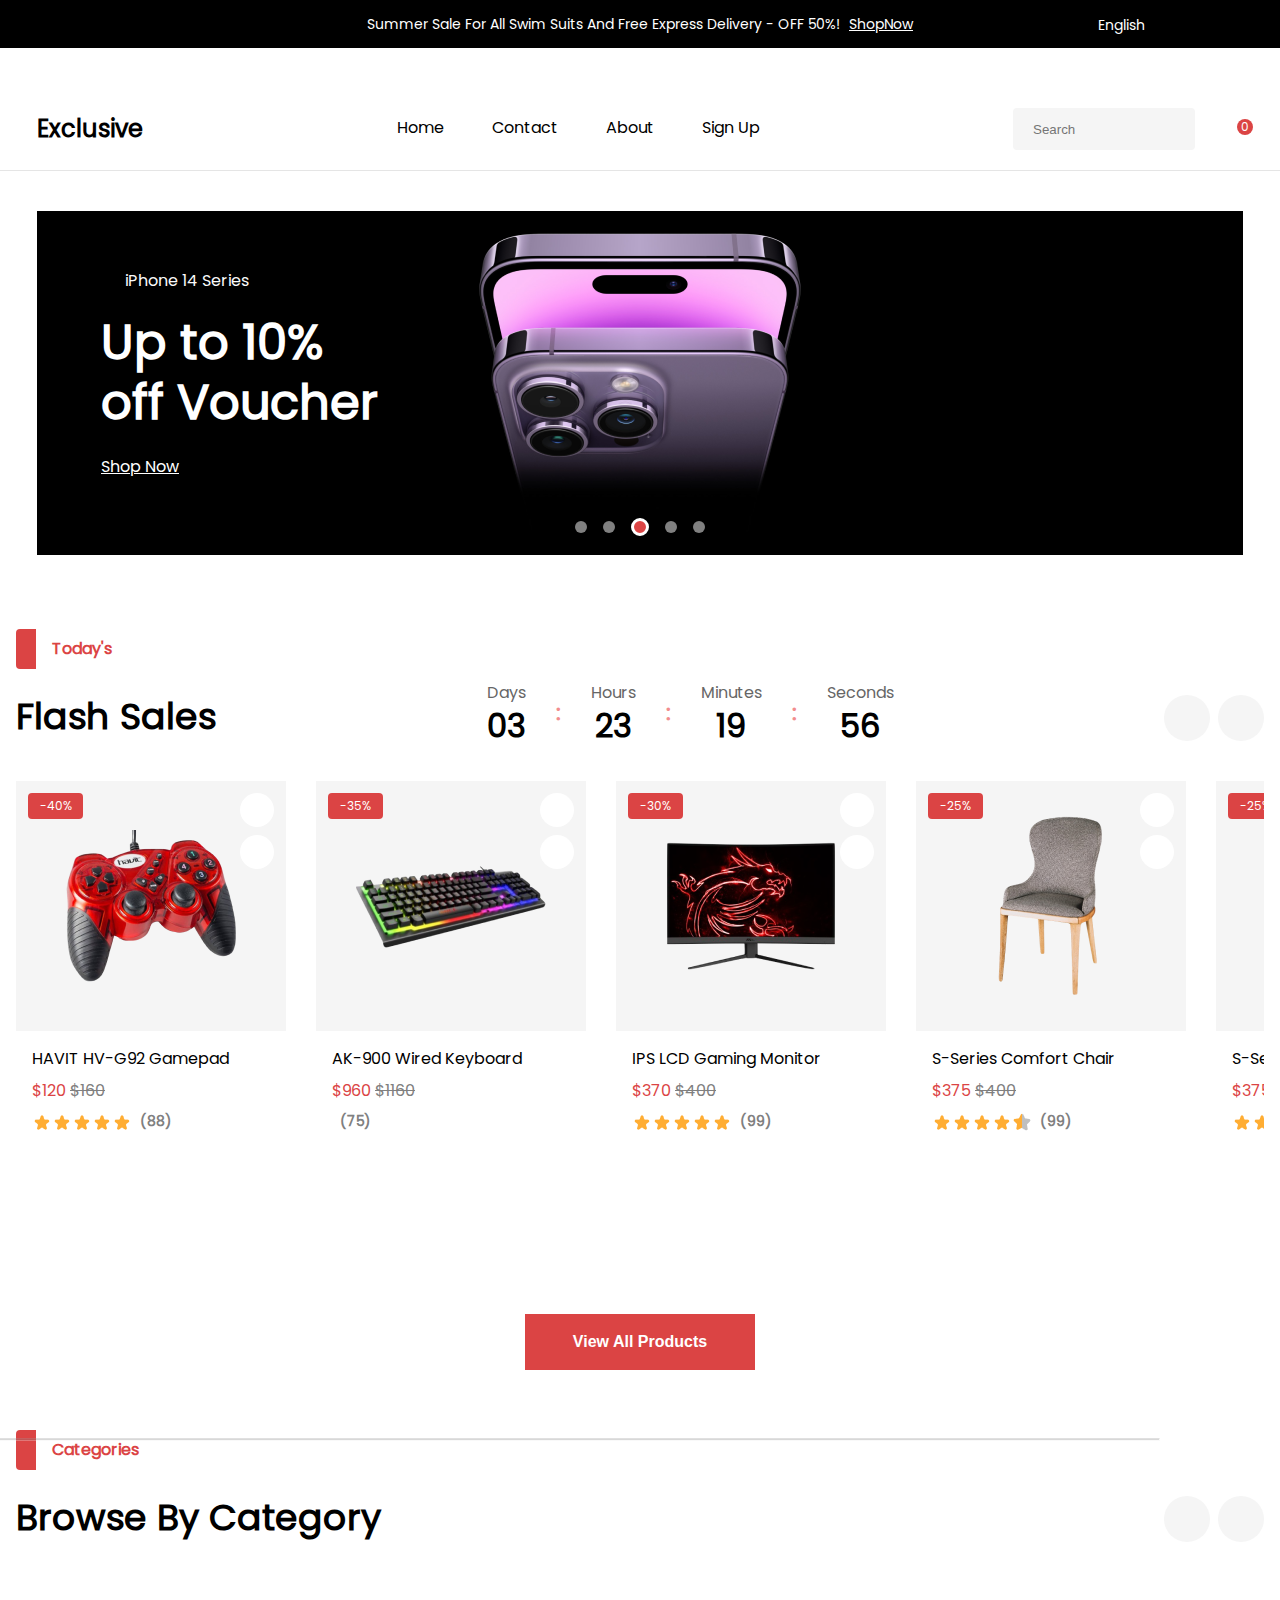
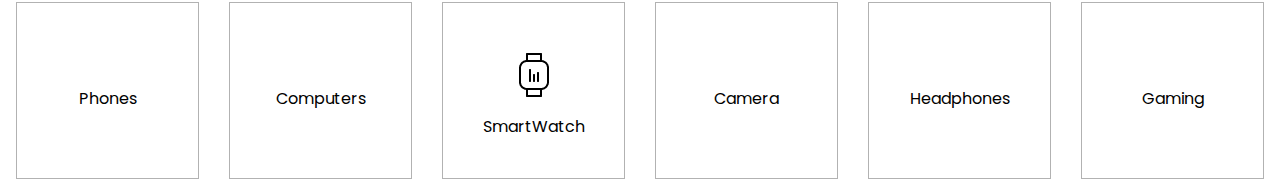
==== index.html @ 0f9a1c68 "uy ishi" ====
<!DOCTYPE html>
<html lang="en">

<head>
    <meta charset="UTF-8">
    <meta name="viewport" content="width=device-width, initial-scale=1.0">
    <title>E-Commerce</title>
    <link rel="stylesheet" href="https://cdnjs.cloudflare.com/ajax/libs/font-awesome/6.6.0/css/all.min.css"
        integrity="sha512-Kc323vGBEqzTmouAECnVceyQqyqdsSiqLQISBL29aUW4U/M7pSPA/gEUZQqv1cwx4OnYxTxve5UMg5GT6L4JJg=="
        crossorigin="anonymous" referrerpolicy="no-referrer" />
    <link rel="stylesheet" href="./css/main.min.css">

</head>

<body>
    <div class="top">
        <div class="container__sm">
            <div class="top__content">
                <p class="top__text">Summer Sale For All Swim Suits And Free Express Delivery - OFF 50%! <a href="#"
                        class="top__link">ShopNow</a></p>
            </div>
            <div class="top__actions">
                <ul class="top__language-list">
                    <li class="top__language-item">
                        English <i class="fa-solid fa-angle-down"></i>
                        <ul class="top__language-sublist">
                            <li class="top__language-subitem">Russian</li>
                            <li class="top__language-subitem">Spanish</li>
                            <li class="top__language-subitem">French</li>
                        </ul>
                    </li>
                </ul>
            </div>
        </div>
    </div>
    <header class="header">
        <div class="container">
            <nav class="navbar">
                <div class="navbar__logo">
                    <a href="index.html">Exclusive</a>
                </div>
                <ul class="navbar__list">
                    <li class="navbar__item"><a class="navbar__link" href="index.html" class="active">Home</a></li>
                    <li class="navbar__item"><a class="navbar__link" href="shop.html">Contact</a></li>
                    <li class="navbar__item"><a class="navbar__link" href="about.html">About</a></li>
                    <li class="navbar__item"><a class="navbar__link" href="contact.html">Sign Up</a></li>
                </ul>
                <div class="navbar__actions">
                    <div class="navbar__actions-search">
                        <input type="text" placeholder="Search"> <i class="fa-solid fa-magnifying-glass"></i>
                    </div>
                    <div class="navbar__actions-wishlist">
                        <i class="fa-regular fa-heart"></i>
                    </div>
                    <div class="navbar__actions-cart">
                        <i class="fa-solid fa-cart-shopping"></i>
                        <span class="navbar__actions-cart-count">0</span>
                    </div>
                    <button class="navbar__actions-menu"><i class="fa-solid fa-bars"></i></button>

                </div>
            </nav>
        </div>
    </header>
    <section class="hero">
        <div class="container">
            <div class="hero__wrapper  ">
                <div class="hero__item">
                    <div class="hero__content">
                        <div class="hero__brand">
                            <i class="fa-brands fa-apple"></i>
                            <p> iPhone 14 Series </p>
                        </div>
                        <h1 class="hero__title">
                            Up to 10% off Voucher
                        </h1>
                        <a href="#" class="hero__link">
                            Shop Now <i class="fa-solid fa-arrow-right"></i>
                        </a>
                    </div>
                    <img src="./assets/hero.png" alt="">
                    <div class="dots">
                        <span class="dot"></span>
                        <span class="dot"></span>
                        <span class="dot active"></span>
                        <span class="dot"></span>
                        <span class="dot"></span>
                    </div>
                </div>
            </div>
        </div>
    </section>
    <section class="flash__sale">
        <div class="container__lg">
            <div class="flash__sale-content">
                <div class="flash__sale-text">
                    <p class="flash__sale-subtitle">Today's</p>
                    <p class="flash__sale-title">Flash Sales</p>

                </div>
                <div class="timer">
                    <div class="time">
                        <span class="label">Days</span>
                        <span id="days" class="number">03</span>

                    </div>
                    <span class="separator first">:</span>
                    <div class="time">
                        <span class="label">Hours</span>
                        <span id="hours" class="number">23</span>

                    </div>
                    <span class="separator  second">:</span>
                    <div class="time">
                        <span class="label">Minutes</span>
                        <span id="minutes" class="number">19</span>

                    </div>
                    <span class="separator  third">:</span>
                    <div class="time">
                        <span class="label">Seconds</span>
                        <span id="seconds" class="number">56</span>

                    </div>
                </div>

                <div class="flash__sale-actions">
                    <button><i class="fa-solid fa-arrow-left"></i></button>
                    <button><i class="fa-solid fa-arrow-right"></i></button>
                </div>

            </div>

            <div class="flash__sale-wrapper">
                <div class="flash__sale-item">
                    <div class="flash__sale-product">
                        <img src="./assets/flashSale1.png" alt="">
                        <p class="percent">-40%</p>
                        <button class="heart"> <i class="fa-regular fa-heart"></i></button>
                        <button class="eye"> <i class="fa-regular fa-eye"></i></button>
                        <button class="addCart">Add To Cart</button>
                    </div>
                    <div class="flash__sale-item-content">
                        <h3 class="flash__sale-item-title">HAVIT HV-G92 Gamepad</h3>
                        <div class="flash__sale-item-price">
                            <span class="flash__sale-item-price-new">$120</span>
                            <span class="flash__sale-item-price-old">$160</span>
                        </div>
                        <div class="flash__sale-stars">
                            <img src="./assets/Five star.png" alt="">
                            <p class="flash__sale-stars-count"> (88)</p>
                        </div>
                    </div>
                </div>
                <div class="flash__sale-item">
                    <div class="flash__sale-product">
                        <img src="./assets/flashSale2.png" alt="">
                        <p class="percent">-35%</p>
                        <button class="heart"> <i class="fa-regular fa-heart"></i></button>
                        <button class="eye"> <i class="fa-regular fa-eye"></i></button>
                        <button class="addCart">Add To Cart</button>
                    </div>
                    <div class="flash__sale-item-content">
                        <h3 class="flash__sale-item-title">AK-900 Wired Keyboard</h3>
                        <div class="flash__sale-item-price">
                            <span class="flash__sale-item-price-new">$960</span>
                            <span class="flash__sale-item-price-old">$1160</span>
                        </div>
                        <div class="flash__sale-stars">
                            <img src="./assets/Four Star.png star.png" alt="">
                            <p class="flash__sale-stars-count"> (75)</p>
                        </div>
                    </div>
                </div>
                <div class="flash__sale-item">
                    <div class="flash__sale-product">
                        <img src="./assets/flashSale3.png" alt="">
                        <p class="percent">-30%</p>
                        <button class="heart"> <i class="fa-regular fa-heart"></i></button>
                        <button class="eye"> <i class="fa-regular fa-eye"></i></button>
                        <button class="addCart">Add To Cart</button>
                    </div>
                    <div class="flash__sale-item-content">
                        <h3 class="flash__sale-item-title">IPS LCD Gaming Monitor</h3>
                        <div class="flash__sale-item-price">
                            <span class="flash__sale-item-price-new">$370</span>
                            <span class="flash__sale-item-price-old">$400</span>
                        </div>
                        <div class="flash__sale-stars">
                            <img src="./assets/Five star.png" alt="">
                            <p class="flash__sale-stars-count"> (99)</p>
                        </div>
                    </div>
                </div>
                <div class="flash__sale-item">
                    <div class="flash__sale-product">
                        <img src="./assets/flashSale4.png" alt="">
                        <p class="percent">-25%</p>
                        <button class="heart"> <i class="fa-regular fa-heart"></i></button>
                        <button class="eye"> <i class="fa-regular fa-eye"></i></button>
                        <button class="addCart">Add To Cart</button>
                    </div>
                    <div class="flash__sale-item-content">
                        <h3 class="flash__sale-item-title">S-Series Comfort Chair </h3>
                        <div class="flash__sale-item-price">
                            <span class="flash__sale-item-price-new">$375</span>
                            <span class="flash__sale-item-price-old">$400</span>
                        </div>
                        <div class="flash__sale-stars">
                            <img src="./assets/Four Half Star.png" alt="">
                            <p class="flash__sale-stars-count"> (99)</p>
                        </div>
                    </div>
                </div>
                <div class="flash__sale-item">
                    <div class="flash__sale-product">
                        <img src="./assets/flashSale4.png" alt="">
                        <p class="percent">-25%</p>
                        <button class="heart"> <i class="fa-regular fa-heart"></i></button>
                        <button class="eye"> <i class="fa-regular fa-eye"></i></button>
                        <button class="addCart">Add To Cart</button>
                    </div>
                    <div class="flash__sale-item-content">
                        <h3 class="flash__sale-item-title">S-Series Comfort Chair </h3>
                        <div class="flash__sale-item-price">
                            <span class="flash__sale-item-price-new">$375</span>
                            <span class="flash__sale-item-price-old">$400</span>
                        </div>
                        <div class="flash__sale-stars">
                            <img src="./assets/Five star.png" alt="">
                            <p class="flash__sale-stars-count"> (99)</p>
                        </div>
                    </div>
                </div>
                <div class="flash__sale-item">
                    <div class="flash__sale-product">
                        <img src="./assets/flashSale2.png" alt="">
                        <p class="percent">-35%</p>
                        <button class="heart"> <i class="fa-regular fa-heart"></i></button>
                        <button class="eye"> <i class="fa-regular fa-eye"></i></button>
                        <button class="addCart">Add To Cart</button>
                    </div>
                    <div class="flash__sale-item-content">
                        <h3 class="flash__sale-item-title">AK-900 Wired Keyboard</h3>
                        <div class="flash__sale-item-price">
                            <span class="flash__sale-item-price-new">$960</span>
                            <span class="flash__sale-item-price-old">$1160</span>
                        </div>
                        <div class="flash__sale-stars">
                            <img src="./assets/Four Star.png star.png" alt="">
                            <p class="flash__sale-stars-count"> (75)</p>
                        </div>
                    </div>
                </div>
                <div class="flash__sale-item">
                    <div class="flash__sale-product">
                        <img src="./assets/flashSale3.png" alt="">
                        <p class="percent">-30%</p>
                        <button class="heart"> <i class="fa-regular fa-heart"></i></button>
                        <button class="eye"> <i class="fa-regular fa-eye"></i></button>
                        <button class="addCart">Add To Cart</button>
                    </div>
                    <div class="flash__sale-item-content">
                        <h3 class="flash__sale-item-title">IPS LCD Gaming Monitor</h3>
                        <div class="flash__sale-item-price">
                            <span class="flash__sale-item-price-new">$370</span>
                            <span class="flash__sale-item-price-old">$400</span>
                        </div>
                        <div class="flash__sale-stars">
                            <img src="./assets/Five star.png" alt="">
                            <p class="flash__sale-stars-count"> (99)</p>
                        </div>
                    </div>
                </div>
                <div class="flash__sale-item">
                    <div class="flash__sale-product">
                        <img src="./assets/flashSale4.png" alt="">
                        <p class="percent">-25%</p>
                        <button class="heart"> <i class="fa-regular fa-heart"></i></button>
                        <button class="eye"> <i class="fa-regular fa-eye"></i></button>
                        <button class="addCart">Add To Cart</button>
                    </div>
                    <div class="flash__sale-item-content">
                        <h3 class="flash__sale-item-title">S-Series Comfort Chair </h3>
                        <div class="flash__sale-item-price">
                            <span class="flash__sale-item-price-new">$375</span>
                            <span class="flash__sale-item-price-old">$400</span>
                        </div>
                        <div class="flash__sale-stars">
                            <img src="./assets/Four Half Star.png" alt="">
                            <p class="flash__sale-stars-count"> (99)</p>
                        </div>
                    </div>
                </div>
                <div class="flash__sale-item">
                    <div class="flash__sale-product">
                        <img src="./assets/flashSale4.png" alt="">
                        <p class="percent">-25%</p>
                        <button class="heart"> <i class="fa-regular fa-heart"></i></button>
                        <button class="eye"> <i class="fa-regular fa-eye"></i></button>
                        <button class="addCart">Add To Cart</button>
                    </div>
                    <div class="flash__sale-item-content">
                        <h3 class="flash__sale-item-title">S-Series Comfort Chair </h3>
                        <div class="flash__sale-item-price">
                            <span class="flash__sale-item-price-new">$375</span>
                            <span class="flash__sale-item-price-old">$400</span>
                        </div>
                        <div class="flash__sale-stars">
                            <img src="./assets/Five star.png" alt="">
                            <p class="flash__sale-stars-count"> (99)</p>
                        </div>
                    </div>
                </div>


            </div>

            <div class="bottom__actions">
                <button class="flash__sale-bottom-btn">View All Products</button>
            </div>
        </div>
    </section>
    <section class="category">
        <hr class="category__line">
            
        <div class="container__lg">
           
               <div class="category__content">
                   <div class="category__text">
                    <p class="flash__sale-subtitle">Categories</p>
                    <p class="flash__sale-title">Browse By Category</p>

                   </div>
                    <div class="flash__sale-actions">
                        <button><i class="fa-solid fa-arrow-left"></i></button>
                        <button><i class="fa-solid fa-arrow-right"></i></button>
                    </div>

               </div>
               <div class="category__wrapper">
                <div class="category__item">
                    <i class="fa-solid fa-mobile-button"></i>
                    <p class="category__item-title">Phones</p>
                </div>
                <div class="category__item">
                    <i class="fa-solid fa-display"></i>
                    <p class="category__item-title">Computers</p>
                </div>
                <div class="category__item">
                    <img src="./assets/smartWatchIcon.png" alt="">
                    <p class="category__item-title">SmartWatch</p>
                </div>
                <div class="category__item">
                    <i class="fa-solid fa-camera"></i>
                    <p class="category__item-title">Camera</p>
                </div>
                <div class="category__item">
                    <i class="fa-solid fa-headphones"></i>
                    <p class="category__item-title">Headphones</p>
                </div>
                <div class="category__item">
                    <i class="fa-solid fa-gamepad"></i>
                    <p class="category__item-title">Gaming</p>
                </div>
               </div>
    
        </div>
    </section>









    <script src="./scripts/app.js"></script>
</body>

</html>
---- css/main.min.css ----
html,body,div,span,applet,object,iframe,h1,h2,h3,h4,h5,h6,p,blockquote,pre,a,abbr,acronym,address,big,cite,code,del,dfn,em,img,ins,kbd,q,s,samp,small,strike,strong,sub,sup,tt,var,b,u,i,center,dl,dt,dd,ol,ul,li,fieldset,form,label,legend,table,caption,tbody,tfoot,thead,tr,th,td,article,aside,canvas,details,embed,figure,figcaption,footer,header,hgroup,menu,nav,output,ruby,section,summary,time,mark,audio,video{margin:0;padding:0;border:0;font-size:100%;font:inherit;vertical-align:baseline}article,aside,details,figcaption,figure,footer,header,hgroup,menu,nav,section{display:block}body{line-height:1}ol,ul{list-style:none}blockquote,q{quotes:none}blockquote:before,blockquote:after,q:before,q:after{content:"";content:none}table{border-collapse:collapse;border-spacing:0}@font-face{font-display:swap;font-family:"Poppins";font-style:normal;font-weight:400;src:url("../fonts/poppins-v21-latin-regular.woff2") format("woff2")}.container{max-width:1206px;margin:0 auto;padding:0 16px}.container__lg{max-width:1344px;margin:0 auto;padding:0 16px}.container__sm{max-width:896px;margin:0 auto;padding:0 16px}body{font-family:"Poppins",sans-serif}.header{margin-top:40px;border-bottom:1px solid #e5e5e5}.header .navbar{display:flex;justify-content:space-between;align-items:center;padding:20px 0}.header .navbar .navbar__logo a{font-size:24px;color:#000;text-decoration:none;font-weight:700;line-height:24px;letter-spacing:3%}.header .navbar .navbar__list{display:flex;align-items:center;gap:48px}.header .navbar .navbar__list .navbar__item a{text-decoration:none;color:#000;font-size:16px;font-weight:400;line-height:24px;letter-spacing:3%}.header .navbar .navbar__list .navbar__item::after{content:"";display:block;width:0;height:2px;background:#000;transition:width .3s}.header .navbar .navbar__list .navbar__item:hover::after{width:100%}.header .navbar .navbar__actions{display:flex;align-items:center;gap:24px}.header .navbar .navbar__actions .navbar__actions-search{position:relative;cursor:pointer}.header .navbar .navbar__actions .navbar__actions-search input{border:none;outline:none;background:#f5f5f5;width:160px;height:40px;padding-left:20px;position:relative;border-radius:4px}.header .navbar .navbar__actions .navbar__actions-search i{position:absolute;right:20px;top:50%;transform:translateY(-50%)}.header .navbar .navbar__actions .navbar__actions-wishlist i{font-size:20px;cursor:pointer}.header .navbar .navbar__actions .navbar__actions-cart{position:relative;cursor:pointer}.header .navbar .navbar__actions .navbar__actions-cart i{font-size:20px}.header .navbar .navbar__actions .navbar__actions-cart .navbar__actions-cart-count{position:absolute;top:-10px;right:-10px;background:#db4444;color:#fff;border-radius:50%;font-size:12px;width:16px;height:16px;display:flex;justify-content:center;align-items:center}.header .navbar .navbar__actions .navbar__actions-menu{display:none}@media(max-width: 768px){.header .navbar .navbar__list{display:none}.header .navbar .navbar__actions .navbar__actions-menu{display:block}}@media(max-width: 576px){.header .navbar .navbar__actions .navbar__actions-search{display:none}}@media(max-width: 400px){.header .navbar .navbar__actions .navbar__actions-wishlist{display:none}}.hero__item{margin-top:40px;background-color:#000;position:relative;min-height:344px;color:#fff}.hero__item img{position:absolute;top:50%;left:50%;transform:translate(-50%, -50%)}.hero__content{display:flex;flex-direction:column}.hero__brand{padding-top:58px;padding-left:64px;display:flex;align-items:center;gap:24px;font-size:16px;line-height:24px;color:#fafafa}.hero__brand i{color:#fff;font-size:50px}.hero__title{margin-left:64px;margin-top:20px;font-weight:600;font-size:48px;line-height:60px;letter-spacing:4%;color:#fff;max-width:294px}.hero__link{margin-top:22px;margin-left:64px;font-weight:400;font-size:16px;line-height:24px;letter-spacing:4%;color:#fff}.hero .dots{position:absolute;bottom:10px;left:50%;transform:translate(-50%, -50%);display:flex;align-items:center;gap:16px}.hero .dots .dot{width:12px;height:12px;border-radius:50%;background-color:gray;cursor:pointer}.hero .dots .active{background-color:#db4444;border:3px solid #fff}@media(max-width: 576px){.hero__brand{font-size:12px;line-height:16px}.hero__brand i{font-size:24px}.hero__title{font-size:24px;line-height:32px;max-width:200px}.hero__link{font-size:12px;line-height:16px}}.flash__sale{margin-top:74px;position:relative}.flash__sale-content{display:flex;justify-content:space-between;align-items:flex-end}.flash__sale-text{display:flex;flex-direction:column;gap:24px}.flash__sale-title{font-weight:600;font-size:36px;line-height:48px;letter-spacing:4%}.flash__sale-subtitle{display:flex;align-items:center;font-weight:600;font-size:16px;line-height:20px;color:#db4444;border-left:20px solid #db4444;height:40px;padding-left:16px;border-radius:4px}.flash__sale-actions{display:flex;gap:8px}.flash__sale-actions button{border:none;outline:none;background-color:#f5f5f5;cursor:pointer;width:46px;height:46px;border-radius:50%;display:flex;justify-content:center;align-items:center}.flash__sale-actions button i{font-size:16px}.flash__sale-actions button:hover{background-color:#db4444}.flash__sale-actions button:hover i{color:#fff}.flash__sale .timer{display:flex;align-items:center;gap:30px}.flash__sale .time{display:flex;flex-direction:column;align-items:center;gap:10px;position:relative}.flash__sale .number{display:block;font-size:32px;line-height:30px;letter-spacing:4%;font-weight:600;color:#000}.flash__sale .label{font-size:1rem;color:#666;text-transform:capitalize}.flash__sale .separator{font-size:22px;font-weight:bold;color:#f28d8d;line-height:1.2}.flash__sale .separator .first{margin-right:10px}.flash__sale .separator .second{margin-left:10px}.flash__sale-wrapper{display:flex;align-items:center;gap:30px;margin-top:40px;overflow-x:auto}.flash__sale-wrapper::-webkit-scrollbar{width:20px;height:8px;border-radius:4px}.flash__sale-item-content{padding:16px;display:flex;flex-direction:column;gap:8px}.flash__sale-item-title{font-weight:500;font-size:16px;line-height:24px}.flash__sale-item-price-new{font-weight:500;font-size:16px;line-height:24px;color:#db4444}.flash__sale-item-price-old{font-weight:500;font-size:16px;line-height:24px;text-decoration-line:line-through;color:gray}.flash__sale-product{background-color:#f5f5f5;display:grid;place-items:center;position:relative;width:270px;height:250px;transition:all .3s ease-in-out}.flash__sale-product:hover{transform:scale(1.1)}.flash__sale-product img{width:190px;height:180px}.flash__sale-product .percent{position:absolute;top:12px;left:12px;width:55px;height:26px;border-radius:4px;background-color:#db4444;color:#fff;display:flex;justify-content:center;align-items:center;font-size:12px}.flash__sale-product .heart{position:absolute;top:12px;right:12px;cursor:pointer;width:34px;height:34px;border-radius:50%;display:flex;justify-content:center;align-items:center;border:none;outline:none;background:#fff}.flash__sale-product .heart i{font-size:16px}.flash__sale-product .heart:hover{color:#db4444}.flash__sale-product .eye{position:absolute;top:54px;right:12px;cursor:pointer;width:34px;height:34px;border-radius:50%;display:flex;justify-content:center;align-items:center;border:none;outline:none;background:#fff}.flash__sale-product .eye i{font-size:16px}.flash__sale-product .eye:hover{color:#db4444}.flash__sale-product .addCart{position:absolute;width:100%;height:40px;bottom:0;left:0;border:none;outline:none;background:#000;color:#fff;cursor:pointer;font-weight:600;font-size:16px;line-height:16px;display:none;transition:all .3s ease-in-out}.flash__sale-product:hover .addCart{display:block}.flash__sale-stars{display:flex;align-items:center;gap:8px}.flash__sale-stars-count{font-weight:600;font-size:14px;line-height:21px;color:gray}.flash__sale-bottom-btn{margin-top:40px;display:flex;justify-content:center;align-items:center;padding:16px 48px;background-color:#db4444;border:none;color:#fff;font-weight:600;font-size:16px;line-height:24px;cursor:pointer;transition:all .3s ease-in-out}.flash__sale-bottom-btn:hover{background-color:#000;color:#fff}.flash__sale .bottom__actions{display:flex;align-items:center;justify-content:center;margin-top:126px;margin-bottom:60px}@media(max-width: 768px){.flash__sale-content{flex-direction:column}.flash__sale-product{width:100%}.flash__sale-text{align-items:center;text-align:center;gap:16px}.flash__sale-title{font-size:24px;line-height:32px}.flash__sale-subtitle{font-size:12px;line-height:16px;border-left:10px solid #db4444;padding-left:8px;height:24px}.flash__sale-stars{justify-content:center}.flash__sale-bottom-btn{margin-top:40px;display:flex;justify-content:center;align-items:center;padding:16px 48px;background-color:#db4444;border:none;color:#fff;font-weight:600;font-size:16px;line-height:24px;cursor:pointer;transition:all .3s ease-in-out}.flash__sale-bottom-btn:hover{background-color:#000;color:#fff}}@media(max-width: 576px){.flash__sale-content{flex-direction:column}.flash__sale-product{width:100%}.flash__sale-text{align-items:center;text-align:center;gap:16px}.flash__sale-title{font-size:24px;line-height:32px}.flash__sale-subtitle{font-size:12px;line-height:16px;border-left:10px solid #db4444;padding-left:8px;height:24px}.flash__sale-stars{justify-content:center}.flash__sale-bottom-btn{margin-top:40px;display:flex;justify-content:center;align-items:center;padding:16px 48px;background-color:#db4444;border:none;color:#fff;font-weight:600;font-size:16px;line-height:24px;cursor:pointer;transition:all .3s ease-in-out}.flash__sale-bottom-btn:hover{background-color:#000;color:#fff}}.category{position:relative}.category__content{display:flex;align-items:flex-end;justify-content:space-between}.category__text{display:flex;flex-direction:column;gap:24px}.category__line{width:100%;max-width:1170px;height:1px;background-color:gray;position:absolute;right:120px;opacity:30%}.category__wrapper{display:flex;align-items:center;justify-content:center;gap:30px;overflow:auto;margin-top:60px}.category__item{display:flex;align-items:center;justify-content:center;flex-direction:column;text-align:center;gap:16px;cursor:pointer;width:200px;height:175px;border:1px solid rgba(0,0,0,.3019607843)}.category__item i{font-size:30px}.category__item:hover{background:#db4444;color:#fff}.top{background:#000;height:48px;color:#fff;display:flex;align-items:center;justify-content:right}.top .container__sm{width:100%}.top__content{display:flex;justify-content:center;align-items:center}.top__text{font-weight:400;font-size:14px;line-height:21px}.top__link{font-weight:400;font-size:14px;line-height:21px;color:#fff;margin-left:5px}.top__actions{position:absolute;right:130px;top:15px}.top__language-list{display:flex;align-items:center;justify-content:space-between;position:relative;cursor:pointer;margin-left:230px}.top__language-item{font-weight:400;font-size:14px;line-height:21px;color:#fff}.top__language-item i{color:#fff;margin-left:5px;transition:all .3s ease}.top__language-sublist{position:absolute;top:20px;left:0;background:#fff;color:#000;display:none}.top__language-subitem{font-weight:400;font-size:14px;line-height:21px;color:#000}.top__language-subitem i{color:#fff}.top__language-item:hover .top__language-sublist{display:block}.top__language-subitem:hover{background:#000;color:#fff}.top__language-item:hover i{transition:all .3s ease;transform:rotate(180deg)}/*# sourceMappingURL=main.min.css.map */
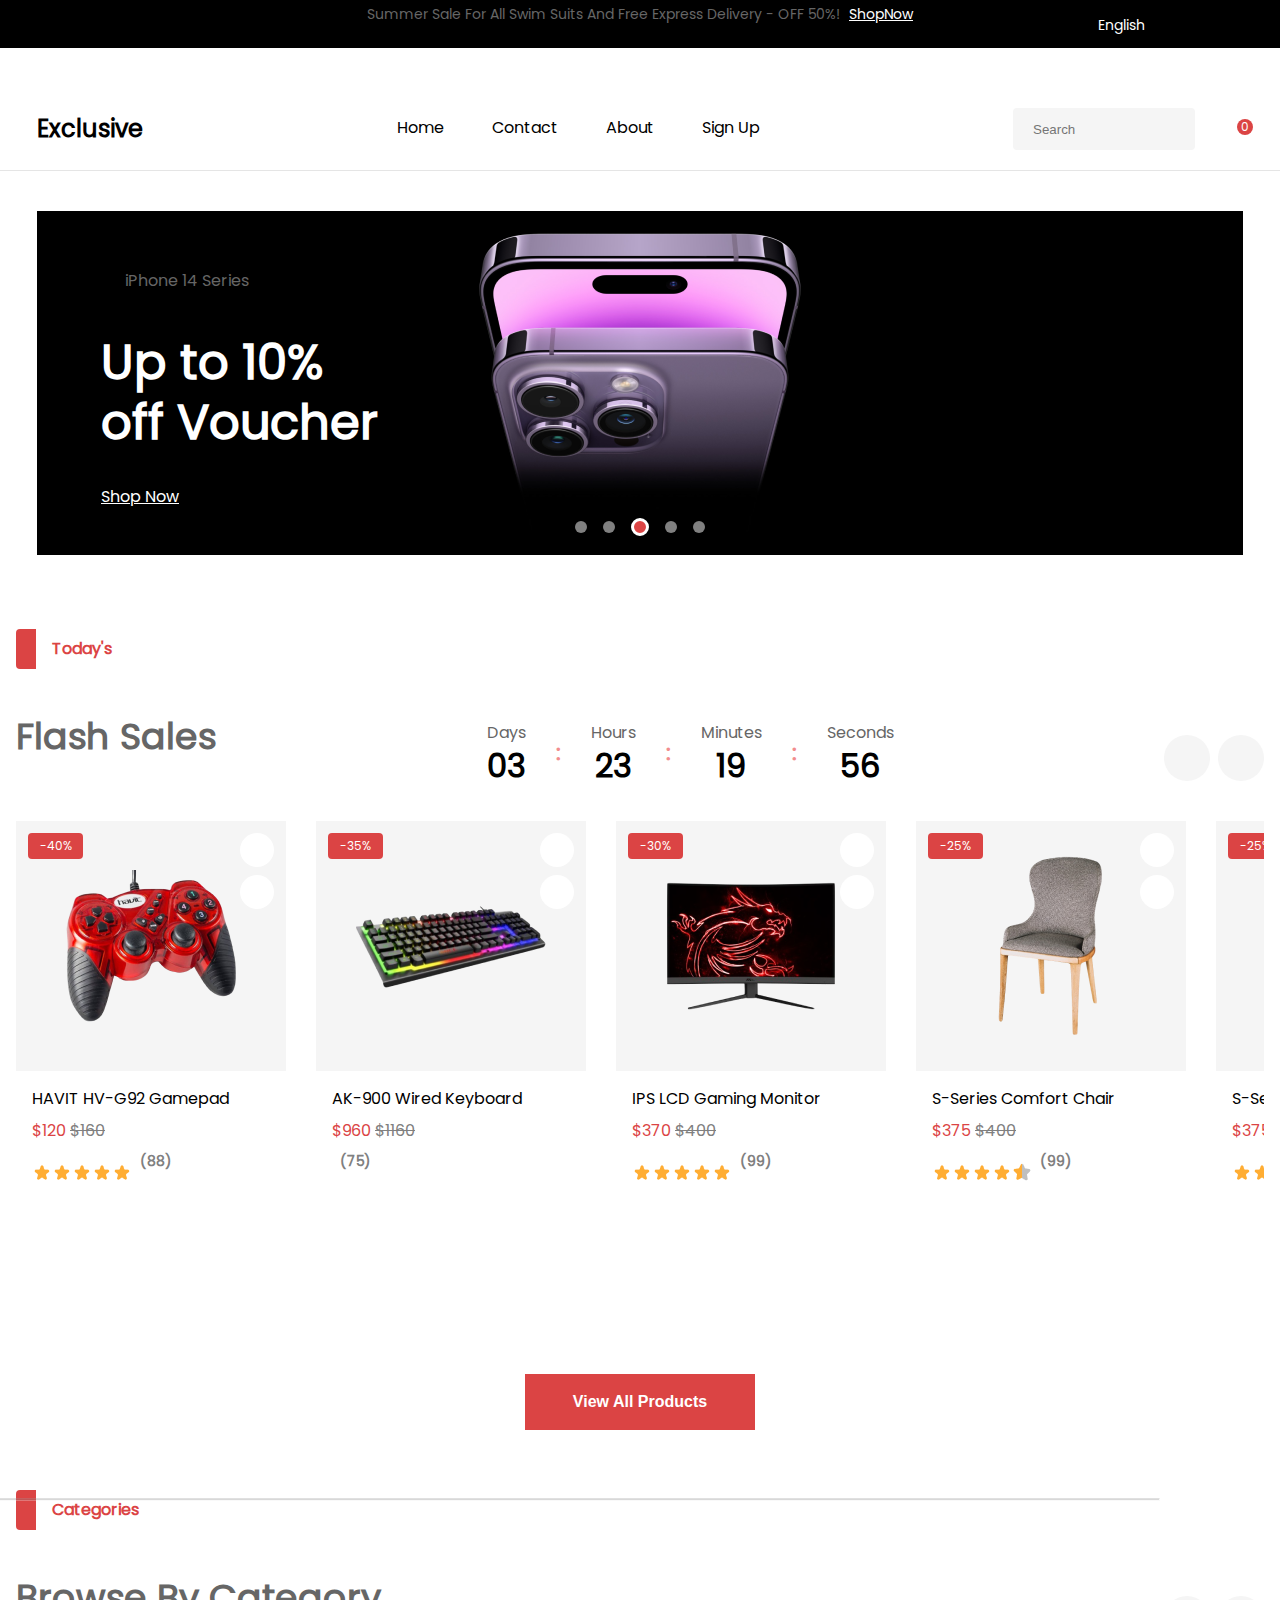
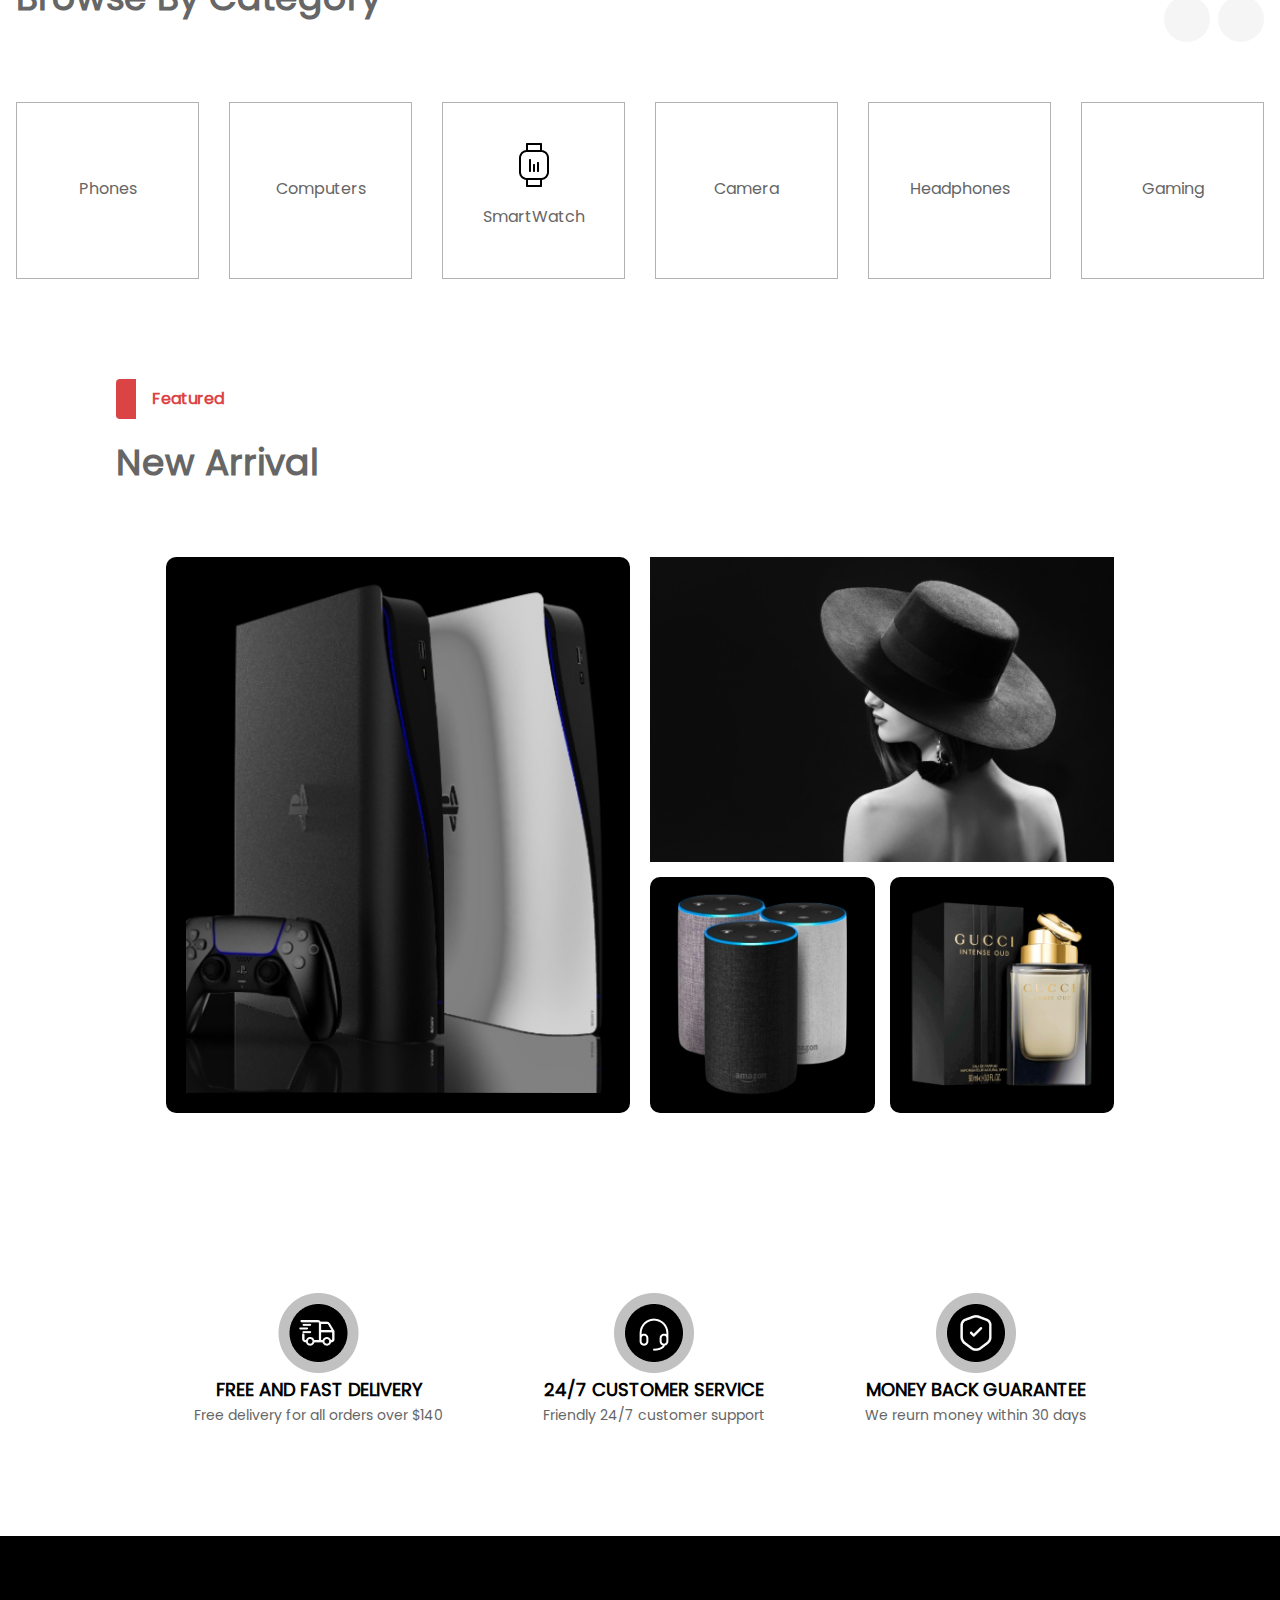
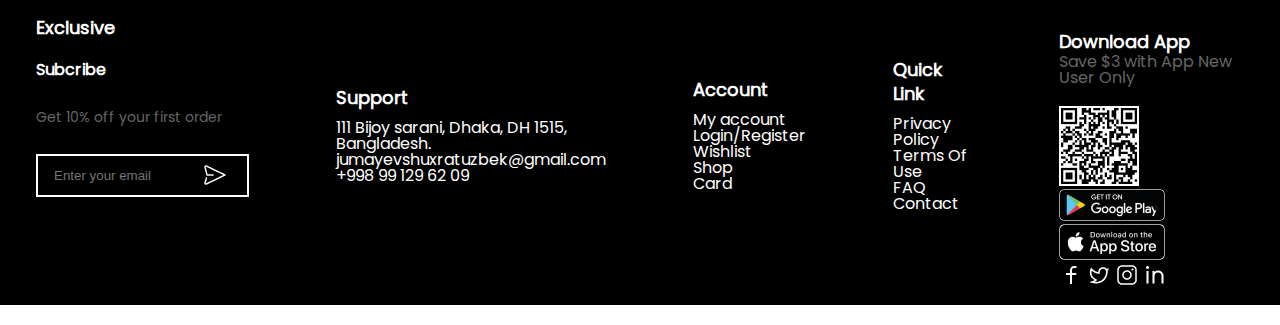
==== commit 9d596098: "added htmls" ====
--- a/index.html
+++ b/index.html
@@ -367,9 +367,107 @@
     
         </div>
     </section>
-
-
-
+    <section class="arrival__new__section">
+        <div class="container__lg">
+            <p class="flash__sale-subtitle">Featured</p>
+            <p style="margin-top: 10px;" class="flash__sale-title">New Arrival</p>
+            <div class="Products__new">
+                <div class="pl__stadion">
+                    <img src="./assets/playstadion5.png" alt="">
+                </div>
+                <div class="different__product">
+                    <img class="gril__picture" src="./assets/gril.png" alt="">
+                    <div class="two__picture">
+                        <div class="speaker">
+                            <img src="./assets/alisa.png" alt="">
+                        </div>
+                        <div class="pafume">
+                            <img src="./assets/atir.png" alt="">
+                        </div>
+                    </div>
+                </div>
+            </div>
+        </div>
+    </section>
+    <section class="services__section">
+        <div class="container">
+            <div class="services">
+                <div class="ship">
+                    <img src="./assets/Services.png" alt="">
+                    <h4>FREE AND FAST DELIVERY</h4>
+                    <p>Free delivery for all orders over $140</p>
+                </div>
+                <div class="call__center">
+                    <img src="./assets/call senter.png" alt="">
+                    <h4>24/7 CUSTOMER SERVICE</h4>
+                    <p>Friendly 24/7 customer support</p>
+                </div>
+                <div class="security">
+                    <img src="./assets/xafsizlaik.png" alt="">
+                    <h4>MONEY BACK GUARANTEE</h4>
+                    <p>We reurn money within 30 days</p>
+                </div>
+            </div>
+        </div>
+    </section>
+    <footer class="footer">
+        <div class="container__lg">
+            <div class="footer__contents">
+                <div class="row__one">
+                    <h5 class="footer__sub__title">Exclusive</h5>
+                    <h6 class="title">Subcribe</h6>
+                    <p>Get 10% off your first order</p>
+                    <input class="footer__input" type="text" placeholder="Enter your email">
+                </div>
+                <div class="row__two">
+                    <h5 class="footer__sub__title">Support</h5>
+                    <ul class="row__collection">
+                        <li class="footer__items"><a class="footer__links" href="">111 Bijoy sarani, Dhaka,  DH 1515, Bangladesh.</a></li>
+                        <li class="footer__items"><a class="footer__links" href="">jumayevshuxratuzbek@gmail.com</a></li>
+                        <li class="footer__items"><a class="footer__links" href="">+998 99 129 62 09</a></li>
+                    </ul>
+                </div>
+                <div class="row__three">
+                    <h5 class="footer__sub__title">Account</h5>
+                    <ul class="row__collection">
+                        <li class="footer__items"><a class="footer__links" href="">My account</a></li>
+                        <li class="footer__items"><a class="footer__links" href="">Login/Register</a></li>
+                        <li class="footer__items"><a class="footer__links" href="">Wishlist</a></li>
+                        <li class="footer__items"><a class="footer__links" href="">Shop</a></li>
+                        <li class="footer__items"><a class="footer__links" href="">Card</a></li>
+                    </ul>
+                </div>
+                <div class="row__four">
+                    <h5 class="footer__sub__title">Quick Link</h5>
+                    <ul class="row__collection">
+                        <li class="footer__items"><a class="footer__links" href="">Privacy Policy</a></li>
+                        <li class="footer__items"><a class="footer__links" href="">Terms Of Use</a></li>
+                        <li class="footer__items"><a class="footer__links" href="">FAQ</a></li>
+                        <li class="footer__items"><a class="footer__links" href="">Contact</a></li>
+                    </ul>
+                </div>
+                <div class="row__five">
+                    <h5 class="footer__sub__title">Download App</h5>
+                    <p>Save $3 with App New User Only</p>
+                    <div class="app__links">
+                        <div class="qr__code">
+                            <img src="./assets/Qr Code.png" alt="">
+                        </div>
+                        <div>
+                            <img src="./assets/png-transparent-google-play-store-logo-google-play-app-store-android-wallets-text-label-logo.png" alt="">
+                            <img src="./assets/download-appstore.png" alt="">
+                        </div>
+                        <div class="social">
+                            <img src="./assets/Icon-Facebook.png" alt="">
+                            <img src="./assets/Icon-Twitter.png" alt="">
+                            <img src="./assets/icon-instagram.png" alt="">
+                            <img src="./assets/Icon-Linkedin.png" alt="">
+                        </div>
+                    </div>
+                </div>
+            </div>
+        </div>
+    </footer>
 
 
 
--- a/css/main.min.css
+++ b/css/main.min.css
@@ -1 +1 @@
-html,body,div,span,applet,object,iframe,h1,h2,h3,h4,h5,h6,p,blockquote,pre,a,abbr,acronym,address,big,cite,code,del,dfn,em,img,ins,kbd,q,s,samp,small,strike,strong,sub,sup,tt,var,b,u,i,center,dl,dt,dd,ol,ul,li,fieldset,form,label,legend,table,caption,tbody,tfoot,thead,tr,th,td,article,aside,canvas,details,embed,figure,figcaption,footer,header,hgroup,menu,nav,output,ruby,section,summary,time,mark,audio,video{margin:0;padding:0;border:0;font-size:100%;font:inherit;vertical-align:baseline}article,aside,details,figcaption,figure,footer,header,hgroup,menu,nav,section{display:block}body{line-height:1}ol,ul{list-style:none}blockquote,q{quotes:none}blockquote:before,blockquote:after,q:before,q:after{content:"";content:none}table{border-collapse:collapse;border-spacing:0}@font-face{font-display:swap;font-family:"Poppins";font-style:normal;font-weight:400;src:url("../fonts/poppins-v21-latin-regular.woff2") format("woff2")}.container{max-width:1206px;margin:0 auto;padding:0 16px}.container__lg{max-width:1344px;margin:0 auto;padding:0 16px}.container__sm{max-width:896px;margin:0 auto;padding:0 16px}body{font-family:"Poppins",sans-serif}.header{margin-top:40px;border-bottom:1px solid #e5e5e5}.header .navbar{display:flex;justify-content:space-between;align-items:center;padding:20px 0}.header .navbar .navbar__logo a{font-size:24px;color:#000;text-decoration:none;font-weight:700;line-height:24px;letter-spacing:3%}.header .navbar .navbar__list{display:flex;align-items:center;gap:48px}.header .navbar .navbar__list .navbar__item a{text-decoration:none;color:#000;font-size:16px;font-weight:400;line-height:24px;letter-spacing:3%}.header .navbar .navbar__list .navbar__item::after{content:"";display:block;width:0;height:2px;background:#000;transition:width .3s}.header .navbar .navbar__list .navbar__item:hover::after{width:100%}.header .navbar .navbar__actions{display:flex;align-items:center;gap:24px}.header .navbar .navbar__actions .navbar__actions-search{position:relative;cursor:pointer}.header .navbar .navbar__actions .navbar__actions-search input{border:none;outline:none;background:#f5f5f5;width:160px;height:40px;padding-left:20px;position:relative;border-radius:4px}.header .navbar .navbar__actions .navbar__actions-search i{position:absolute;right:20px;top:50%;transform:translateY(-50%)}.header .navbar .navbar__actions .navbar__actions-wishlist i{font-size:20px;cursor:pointer}.header .navbar .navbar__actions .navbar__actions-cart{position:relative;cursor:pointer}.header .navbar .navbar__actions .navbar__actions-cart i{font-size:20px}.header .navbar .navbar__actions .navbar__actions-cart .navbar__actions-cart-count{position:absolute;top:-10px;right:-10px;background:#db4444;color:#fff;border-radius:50%;font-size:12px;width:16px;height:16px;display:flex;justify-content:center;align-items:center}.header .navbar .navbar__actions .navbar__actions-menu{display:none}@media(max-width: 768px){.header .navbar .navbar__list{display:none}.header .navbar .navbar__actions .navbar__actions-menu{display:block}}@media(max-width: 576px){.header .navbar .navbar__actions .navbar__actions-search{display:none}}@media(max-width: 400px){.header .navbar .navbar__actions .navbar__actions-wishlist{display:none}}.hero__item{margin-top:40px;background-color:#000;position:relative;min-height:344px;color:#fff}.hero__item img{position:absolute;top:50%;left:50%;transform:translate(-50%, -50%)}.hero__content{display:flex;flex-direction:column}.hero__brand{padding-top:58px;padding-left:64px;display:flex;align-items:center;gap:24px;font-size:16px;line-height:24px;color:#fafafa}.hero__brand i{color:#fff;font-size:50px}.hero__title{margin-left:64px;margin-top:20px;font-weight:600;font-size:48px;line-height:60px;letter-spacing:4%;color:#fff;max-width:294px}.hero__link{margin-top:22px;margin-left:64px;font-weight:400;font-size:16px;line-height:24px;letter-spacing:4%;color:#fff}.hero .dots{position:absolute;bottom:10px;left:50%;transform:translate(-50%, -50%);display:flex;align-items:center;gap:16px}.hero .dots .dot{width:12px;height:12px;border-radius:50%;background-color:gray;cursor:pointer}.hero .dots .active{background-color:#db4444;border:3px solid #fff}@media(max-width: 576px){.hero__brand{font-size:12px;line-height:16px}.hero__brand i{font-size:24px}.hero__title{font-size:24px;line-height:32px;max-width:200px}.hero__link{font-size:12px;line-height:16px}}.flash__sale{margin-top:74px;position:relative}.flash__sale-content{display:flex;justify-content:space-between;align-items:flex-end}.flash__sale-text{display:flex;flex-direction:column;gap:24px}.flash__sale-title{font-weight:600;font-size:36px;line-height:48px;letter-spacing:4%}.flash__sale-subtitle{display:flex;align-items:center;font-weight:600;font-size:16px;line-height:20px;color:#db4444;border-left:20px solid #db4444;height:40px;padding-left:16px;border-radius:4px}.flash__sale-actions{display:flex;gap:8px}.flash__sale-actions button{border:none;outline:none;background-color:#f5f5f5;cursor:pointer;width:46px;height:46px;border-radius:50%;display:flex;justify-content:center;align-items:center}.flash__sale-actions button i{font-size:16px}.flash__sale-actions button:hover{background-color:#db4444}.flash__sale-actions button:hover i{color:#fff}.flash__sale .timer{display:flex;align-items:center;gap:30px}.flash__sale .time{display:flex;flex-direction:column;align-items:center;gap:10px;position:relative}.flash__sale .number{display:block;font-size:32px;line-height:30px;letter-spacing:4%;font-weight:600;color:#000}.flash__sale .label{font-size:1rem;color:#666;text-transform:capitalize}.flash__sale .separator{font-size:22px;font-weight:bold;color:#f28d8d;line-height:1.2}.flash__sale .separator .first{margin-right:10px}.flash__sale .separator .second{margin-left:10px}.flash__sale-wrapper{display:flex;align-items:center;gap:30px;margin-top:40px;overflow-x:auto}.flash__sale-wrapper::-webkit-scrollbar{width:20px;height:8px;border-radius:4px}.flash__sale-item-content{padding:16px;display:flex;flex-direction:column;gap:8px}.flash__sale-item-title{font-weight:500;font-size:16px;line-height:24px}.flash__sale-item-price-new{font-weight:500;font-size:16px;line-height:24px;color:#db4444}.flash__sale-item-price-old{font-weight:500;font-size:16px;line-height:24px;text-decoration-line:line-through;color:gray}.flash__sale-product{background-color:#f5f5f5;display:grid;place-items:center;position:relative;width:270px;height:250px;transition:all .3s ease-in-out}.flash__sale-product:hover{transform:scale(1.1)}.flash__sale-product img{width:190px;height:180px}.flash__sale-product .percent{position:absolute;top:12px;left:12px;width:55px;height:26px;border-radius:4px;background-color:#db4444;color:#fff;display:flex;justify-content:center;align-items:center;font-size:12px}.flash__sale-product .heart{position:absolute;top:12px;right:12px;cursor:pointer;width:34px;height:34px;border-radius:50%;display:flex;justify-content:center;align-items:center;border:none;outline:none;background:#fff}.flash__sale-product .heart i{font-size:16px}.flash__sale-product .heart:hover{color:#db4444}.flash__sale-product .eye{position:absolute;top:54px;right:12px;cursor:pointer;width:34px;height:34px;border-radius:50%;display:flex;justify-content:center;align-items:center;border:none;outline:none;background:#fff}.flash__sale-product .eye i{font-size:16px}.flash__sale-product .eye:hover{color:#db4444}.flash__sale-product .addCart{position:absolute;width:100%;height:40px;bottom:0;left:0;border:none;outline:none;background:#000;color:#fff;cursor:pointer;font-weight:600;font-size:16px;line-height:16px;display:none;transition:all .3s ease-in-out}.flash__sale-product:hover .addCart{display:block}.flash__sale-stars{display:flex;align-items:center;gap:8px}.flash__sale-stars-count{font-weight:600;font-size:14px;line-height:21px;color:gray}.flash__sale-bottom-btn{margin-top:40px;display:flex;justify-content:center;align-items:center;padding:16px 48px;background-color:#db4444;border:none;color:#fff;font-weight:600;font-size:16px;line-height:24px;cursor:pointer;transition:all .3s ease-in-out}.flash__sale-bottom-btn:hover{background-color:#000;color:#fff}.flash__sale .bottom__actions{display:flex;align-items:center;justify-content:center;margin-top:126px;margin-bottom:60px}@media(max-width: 768px){.flash__sale-content{flex-direction:column}.flash__sale-product{width:100%}.flash__sale-text{align-items:center;text-align:center;gap:16px}.flash__sale-title{font-size:24px;line-height:32px}.flash__sale-subtitle{font-size:12px;line-height:16px;border-left:10px solid #db4444;padding-left:8px;height:24px}.flash__sale-stars{justify-content:center}.flash__sale-bottom-btn{margin-top:40px;display:flex;justify-content:center;align-items:center;padding:16px 48px;background-color:#db4444;border:none;color:#fff;font-weight:600;font-size:16px;line-height:24px;cursor:pointer;transition:all .3s ease-in-out}.flash__sale-bottom-btn:hover{background-color:#000;color:#fff}}@media(max-width: 576px){.flash__sale-content{flex-direction:column}.flash__sale-product{width:100%}.flash__sale-text{align-items:center;text-align:center;gap:16px}.flash__sale-title{font-size:24px;line-height:32px}.flash__sale-subtitle{font-size:12px;line-height:16px;border-left:10px solid #db4444;padding-left:8px;height:24px}.flash__sale-stars{justify-content:center}.flash__sale-bottom-btn{margin-top:40px;display:flex;justify-content:center;align-items:center;padding:16px 48px;background-color:#db4444;border:none;color:#fff;font-weight:600;font-size:16px;line-height:24px;cursor:pointer;transition:all .3s ease-in-out}.flash__sale-bottom-btn:hover{background-color:#000;color:#fff}}.category{position:relative}.category__content{display:flex;align-items:flex-end;justify-content:space-between}.category__text{display:flex;flex-direction:column;gap:24px}.category__line{width:100%;max-width:1170px;height:1px;background-color:gray;position:absolute;right:120px;opacity:30%}.category__wrapper{display:flex;align-items:center;justify-content:center;gap:30px;overflow:auto;margin-top:60px}.category__item{display:flex;align-items:center;justify-content:center;flex-direction:column;text-align:center;gap:16px;cursor:pointer;width:200px;height:175px;border:1px solid rgba(0,0,0,.3019607843)}.category__item i{font-size:30px}.category__item:hover{background:#db4444;color:#fff}.top{background:#000;height:48px;color:#fff;display:flex;align-items:center;justify-content:right}.top .container__sm{width:100%}.top__content{display:flex;justify-content:center;align-items:center}.top__text{font-weight:400;font-size:14px;line-height:21px}.top__link{font-weight:400;font-size:14px;line-height:21px;color:#fff;margin-left:5px}.top__actions{position:absolute;right:130px;top:15px}.top__language-list{display:flex;align-items:center;justify-content:space-between;position:relative;cursor:pointer;margin-left:230px}.top__language-item{font-weight:400;font-size:14px;line-height:21px;color:#fff}.top__language-item i{color:#fff;margin-left:5px;transition:all .3s ease}.top__language-sublist{position:absolute;top:20px;left:0;background:#fff;color:#000;display:none}.top__language-subitem{font-weight:400;font-size:14px;line-height:21px;color:#000}.top__language-subitem i{color:#fff}.top__language-item:hover .top__language-sublist{display:block}.top__language-subitem:hover{background:#000;color:#fff}.top__language-item:hover i{transition:all .3s ease;transform:rotate(180deg)}/*# sourceMappingURL=main.min.css.map */+html,body,div,span,applet,object,iframe,h1,h2,h3,h4,h5,h6,p,blockquote,pre,a,abbr,acronym,address,big,cite,code,del,dfn,em,img,ins,kbd,q,s,samp,small,strike,strong,sub,sup,tt,var,b,u,i,center,dl,dt,dd,ol,ul,li,fieldset,form,label,legend,table,caption,tbody,tfoot,thead,tr,th,td,article,aside,canvas,details,embed,figure,figcaption,footer,header,hgroup,menu,nav,output,ruby,section,summary,time,mark,audio,video{margin:0;padding:0;border:0;font-size:100%;font:inherit;vertical-align:baseline}article,aside,details,figcaption,figure,footer,header,hgroup,menu,nav,section{display:block}body{line-height:1}ol,ul{list-style:none}blockquote,q{quotes:none}blockquote:before,blockquote:after,q:before,q:after{content:"";content:none}table{border-collapse:collapse;border-spacing:0}@font-face{font-display:swap;font-family:"Poppins";font-style:normal;font-weight:400;src:url("../fonts/poppins-v21-latin-regular.woff2") format("woff2")}.container{max-width:1206px;margin:0 auto;padding:0 16px}.container__lg{max-width:1344px;margin:0 auto;padding:0 16px}.container__sm{max-width:896px;margin:0 auto;padding:0 16px}body{font-family:"Poppins",sans-serif}.footer__sub__title{font-size:18px;line-height:24px;font-weight:700;margin-top:80px}.header{margin-top:40px;border-bottom:1px solid #e5e5e5}.header .navbar{display:flex;justify-content:space-between;align-items:center;padding:20px 0}.header .navbar .navbar__logo a{font-size:24px;color:#000;text-decoration:none;font-weight:700;line-height:24px;letter-spacing:3%}.header .navbar .navbar__list{display:flex;align-items:center;gap:48px}.header .navbar .navbar__list .navbar__item a{text-decoration:none;color:#000;font-size:16px;font-weight:400;line-height:24px;letter-spacing:3%}.header .navbar .navbar__list .navbar__item::after{content:"";display:block;width:0;height:2px;background:#000;transition:width .3s}.header .navbar .navbar__list .navbar__item:hover::after{width:100%}.header .navbar .navbar__actions{display:flex;align-items:center;gap:24px}.header .navbar .navbar__actions .navbar__actions-search{position:relative;cursor:pointer}.header .navbar .navbar__actions .navbar__actions-search input{border:none;outline:none;background:#f5f5f5;width:160px;height:40px;padding-left:20px;position:relative;border-radius:4px}.header .navbar .navbar__actions .navbar__actions-search i{position:absolute;right:20px;top:50%;transform:translateY(-50%)}.header .navbar .navbar__actions .navbar__actions-wishlist i{font-size:20px;cursor:pointer}.header .navbar .navbar__actions .navbar__actions-cart{position:relative;cursor:pointer}.header .navbar .navbar__actions .navbar__actions-cart i{font-size:20px}.header .navbar .navbar__actions .navbar__actions-cart .navbar__actions-cart-count{position:absolute;top:-10px;right:-10px;background:#db4444;color:#fff;border-radius:50%;font-size:12px;width:16px;height:16px;display:flex;justify-content:center;align-items:center}.header .navbar .navbar__actions .navbar__actions-menu{display:none}@media(max-width: 768px){.header .navbar .navbar__list{display:none}.header .navbar .navbar__actions .navbar__actions-menu{display:block}}@media(max-width: 576px){.header .navbar .navbar__actions .navbar__actions-search{display:none}}@media(max-width: 400px){.header .navbar .navbar__actions .navbar__actions-wishlist{display:none}}.hero__item{margin-top:40px;background-color:#000;position:relative;min-height:344px;color:#fff}.hero__item img{position:absolute;top:50%;left:50%;transform:translate(-50%, -50%)}.hero__content{display:flex;flex-direction:column}.hero__brand{padding-top:58px;padding-left:64px;display:flex;align-items:center;gap:24px;font-size:16px;line-height:24px;color:#fafafa}.hero__brand i{color:#fff;font-size:50px}.hero__title{margin-left:64px;margin-top:20px;font-weight:600;font-size:48px;line-height:60px;letter-spacing:4%;color:#fff;max-width:294px}.hero__link{margin-top:22px;margin-left:64px;font-weight:400;font-size:16px;line-height:24px;letter-spacing:4%;color:#fff}.hero .dots{position:absolute;bottom:10px;left:50%;transform:translate(-50%, -50%);display:flex;align-items:center;gap:16px}.hero .dots .dot{width:12px;height:12px;border-radius:50%;background-color:gray;cursor:pointer}.hero .dots .active{background-color:#db4444;border:3px solid #fff}@media(max-width: 576px){.hero__brand{font-size:12px;line-height:16px}.hero__brand i{font-size:24px}.hero__title{font-size:24px;line-height:32px;max-width:200px}.hero__link{font-size:12px;line-height:16px}}.flash__sale{margin-top:74px;position:relative}.flash__sale-content{display:flex;justify-content:space-between;align-items:flex-end}.flash__sale-text{display:flex;flex-direction:column;gap:24px}.flash__sale-title{font-weight:600;font-size:36px;line-height:48px;letter-spacing:4%}.flash__sale-subtitle{display:flex;align-items:center;font-weight:600;font-size:16px;line-height:20px;color:#db4444;border-left:20px solid #db4444;height:40px;padding-left:16px;border-radius:4px}.flash__sale-actions{display:flex;gap:8px}.flash__sale-actions button{border:none;outline:none;background-color:#f5f5f5;cursor:pointer;width:46px;height:46px;border-radius:50%;display:flex;justify-content:center;align-items:center}.flash__sale-actions button i{font-size:16px}.flash__sale-actions button:hover{background-color:#db4444}.flash__sale-actions button:hover i{color:#fff}.flash__sale .timer{display:flex;align-items:center;gap:30px}.flash__sale .time{display:flex;flex-direction:column;align-items:center;gap:10px;position:relative}.flash__sale .number{display:block;font-size:32px;line-height:30px;letter-spacing:4%;font-weight:600;color:#000}.flash__sale .label{font-size:1rem;color:#666;text-transform:capitalize}.flash__sale .separator{font-size:22px;font-weight:bold;color:#f28d8d;line-height:1.2}.flash__sale .separator .first{margin-right:10px}.flash__sale .separator .second{margin-left:10px}.flash__sale-wrapper{display:flex;align-items:center;gap:30px;margin-top:40px;overflow-x:auto}.flash__sale-wrapper::-webkit-scrollbar{width:20px;height:8px;border-radius:4px}.flash__sale-item-content{padding:16px;display:flex;flex-direction:column;gap:8px}.flash__sale-item-title{font-weight:500;font-size:16px;line-height:24px}.flash__sale-item-price-new{font-weight:500;font-size:16px;line-height:24px;color:#db4444}.flash__sale-item-price-old{font-weight:500;font-size:16px;line-height:24px;text-decoration-line:line-through;color:gray}.flash__sale-product{background-color:#f5f5f5;display:grid;place-items:center;position:relative;width:270px;height:250px;transition:all .3s ease-in-out}.flash__sale-product:hover{transform:scale(1.1)}.flash__sale-product img{width:190px;height:180px}.flash__sale-product .percent{position:absolute;top:12px;left:12px;width:55px;height:26px;border-radius:4px;background-color:#db4444;color:#fff;display:flex;justify-content:center;align-items:center;font-size:12px}.flash__sale-product .heart{position:absolute;top:12px;right:12px;cursor:pointer;width:34px;height:34px;border-radius:50%;display:flex;justify-content:center;align-items:center;border:none;outline:none;background:#fff}.flash__sale-product .heart i{font-size:16px}.flash__sale-product .heart:hover{color:#db4444}.flash__sale-product .eye{position:absolute;top:54px;right:12px;cursor:pointer;width:34px;height:34px;border-radius:50%;display:flex;justify-content:center;align-items:center;border:none;outline:none;background:#fff}.flash__sale-product .eye i{font-size:16px}.flash__sale-product .eye:hover{color:#db4444}.flash__sale-product .addCart{position:absolute;width:100%;height:40px;bottom:0;left:0;border:none;outline:none;background:#000;color:#fff;cursor:pointer;font-weight:600;font-size:16px;line-height:16px;display:none;transition:all .3s ease-in-out}.flash__sale-product:hover .addCart{display:block}.flash__sale-stars{display:flex;align-items:center;gap:8px}.flash__sale-stars-count{font-weight:600;font-size:14px;line-height:21px;color:gray}.flash__sale-bottom-btn{margin-top:40px;display:flex;justify-content:center;align-items:center;padding:16px 48px;background-color:#db4444;border:none;color:#fff;font-weight:600;font-size:16px;line-height:24px;cursor:pointer;transition:all .3s ease-in-out}.flash__sale-bottom-btn:hover{background-color:#000;color:#fff}.flash__sale .bottom__actions{display:flex;align-items:center;justify-content:center;margin-top:126px;margin-bottom:60px}@media(max-width: 768px){.flash__sale-content{flex-direction:column}.flash__sale-product{width:100%}.flash__sale-text{align-items:center;text-align:center;gap:16px}.flash__sale-title{font-size:24px;line-height:32px}.flash__sale-subtitle{font-size:12px;line-height:16px;border-left:10px solid #db4444;padding-left:8px;height:24px}.flash__sale-stars{justify-content:center}.flash__sale-bottom-btn{margin-top:40px;display:flex;justify-content:center;align-items:center;padding:16px 48px;background-color:#db4444;border:none;color:#fff;font-weight:600;font-size:16px;line-height:24px;cursor:pointer;transition:all .3s ease-in-out}.flash__sale-bottom-btn:hover{background-color:#000;color:#fff}}@media(max-width: 576px){.flash__sale-content{flex-direction:column}.flash__sale-product{width:100%}.flash__sale-text{align-items:center;text-align:center;gap:16px}.flash__sale-title{font-size:24px;line-height:32px}.flash__sale-subtitle{font-size:12px;line-height:16px;border-left:10px solid #db4444;padding-left:8px;height:24px}.flash__sale-stars{justify-content:center}.flash__sale-bottom-btn{margin-top:40px;display:flex;justify-content:center;align-items:center;padding:16px 48px;background-color:#db4444;border:none;color:#fff;font-weight:600;font-size:16px;line-height:24px;cursor:pointer;transition:all .3s ease-in-out}.flash__sale-bottom-btn:hover{background-color:#000;color:#fff}}.category{position:relative}.category__content{display:flex;align-items:flex-end;justify-content:space-between}.category__text{display:flex;flex-direction:column;gap:24px}.category__line{width:100%;max-width:1170px;height:1px;background-color:gray;position:absolute;right:120px;opacity:30%}.category__wrapper{display:flex;align-items:center;justify-content:center;gap:30px;overflow:auto;margin-top:60px}.category__item{display:flex;align-items:center;justify-content:center;flex-direction:column;text-align:center;gap:16px;cursor:pointer;width:200px;height:175px;border:1px solid rgba(0,0,0,.3019607843)}.category__item i{font-size:30px}.category__item:hover{background:#db4444;color:#fff}.arrival__new__section{margin:50px;padding:50px}.arrival__new__section .Products__new{padding:20px 50px;margin-top:50px;display:grid;grid-template-columns:1fr 1fr;grid-gap:20px;align-items:stretch;justify-items:stretch}.arrival__new__section .Products__new .pl__stadion{background-color:#000;border-radius:10px;overflow:hidden;display:flex;justify-content:center;align-items:center;padding:20px}.arrival__new__section .Products__new .pl__stadion img{width:100%;height:100%;-o-object-fit:cover;object-fit:cover}.arrival__new__section .Products__new .pl__stadion img:hover{transform:translateY(-10px);transition:transform .9s ease-in-out}.arrival__new__section .Products__new .different__product{display:grid;grid-template-columns:1fr;grid-gap:15px}.arrival__new__section .Products__new .different__product img{width:100%}.arrival__new__section .Products__new .different__product img:hover{transform:translateY(-10px);transition:transform .9s ease-in-out}.arrival__new__section .Products__new .different__product .two__picture{display:grid;grid-template-columns:1fr 1fr;gap:15px}.arrival__new__section .Products__new .different__product .two__picture img{width:100%;height:100%;-o-object-fit:cover;object-fit:cover;border-radius:8px}.arrival__new__section .Products__new .different__product .speaker,.arrival__new__section .Products__new .different__product .pafume{background-color:#000;border-radius:10px;padding:15px;display:flex;justify-content:center;align-items:center}.arrival__new__section .Products__new .different__product .speaker:hover,.arrival__new__section .Products__new .different__product .pafume:hover{transform:translateY(-10px);transition:transform .9s ease-in-out}.arrival__new__section .Products__new .different__product .speaker img,.arrival__new__section .Products__new .different__product .pafume img{width:100%;height:100%;-o-object-fit:cover;object-fit:cover}.services{display:flex;gap:100px;padding:10px;align-items:center;justify-content:center;margin-top:100px;margin-bottom:80px}.services .ship,.services .call__center,.services .security{text-align:center}.services .ship h4,.services .call__center h4,.services .security h4{font-size:18px;line-height:28px;font-weight:600}.services .ship p,.services .call__center p,.services .security p{font-size:14px;font-weight:400;line-height:22px}.footer{background:#000;color:#fff}.footer .footer__contents{display:flex;margin:20px;gap:87px;align-items:center}.footer .footer__contents .row__one{color:#fff}.footer .footer__contents .row__one .title{font-size:16px;font-weight:bold;line-height:20px;margin-top:20px;margin-bottom:20px}.footer .footer__contents .row__one p{font-size:14px;padding:10px 0}.footer .footer__contents .row__one .footer__input{background:#000;border:2px solid #fff;padding:12px 16px;background-image:url(../assets/icon-send.png);background-repeat:no-repeat;background-position:165px;color:#fff;margin-bottom:108px}.row__collection{list-style:none;margin-top:10px;margin-bottom:50px}.row__collection .footer__items{text-decoration:none}.row__collection .footer__items a{text-decoration:none;color:#fff;margin-top:1px}.image-section{flex:1;background-color:#f0f0f0;display:flex;justify-content:center;align-items:center;padding:20px}.login__form__content{display:flex;align-items:center;gap:30px}.image-section img{max-width:100%;height:auto}.form-section{flex:1;padding:40px;display:flex;flex-direction:column;justify-content:center}h1{font-size:24px;margin-bottom:10px}p{color:#666;margin-bottom:20px}form{display:flex;flex-direction:column}form input{padding:10px;margin-bottom:15px;border:1px solid #ccc;border-radius:4px;font-size:16px}form .btn-primary{background-color:#ff4d4d;color:#fff;padding:10px;border:none;border-radius:4px;font-size:16px;cursor:pointer;margin-bottom:15px}form .btn-google{background-color:#f5f5f5;color:#333;padding:10px;border:1px solid #ccc;border-radius:4px;font-size:16px;cursor:pointer}.footer-text{color:#666;font-size:14px;margin-top:10px;text-align:center}.footer-text a{color:#ff4d4d;text-decoration:none}.image-section{flex:1;background-color:#f0f0f0;display:flex;justify-content:center;align-items:center;padding:20px}.image-section img{max-width:100%;height:auto}.form-section{flex:1;padding:40px;display:flex;flex-direction:column;justify-content:center}h1{font-size:24px;margin-bottom:10px}p{color:#666;margin-bottom:20px}form{display:flex;flex-direction:column}form input{padding:10px;margin-bottom:15px;border:1px solid #ccc;border-radius:4px;font-size:16px}.form-actions{display:flex;justify-content:space-between;align-items:center}form .btn-primary{background-color:#ff4d4d;color:#fff;padding:10px 20px;border:none;border-radius:4px;font-size:16px;cursor:pointer}form .forgot-password{color:#ff4d4d;text-decoration:none;font-size:14px}.top{background:#000;height:48px;color:#fff;display:flex;align-items:center;justify-content:right}.top .container__sm{width:100%}.top__content{display:flex;justify-content:center;align-items:center}.top__text{font-weight:400;font-size:14px;line-height:21px}.top__link{font-weight:400;font-size:14px;line-height:21px;color:#fff;margin-left:5px}.top__actions{position:absolute;right:130px;top:15px}.top__language-list{display:flex;align-items:center;justify-content:space-between;position:relative;cursor:pointer;margin-left:230px}.top__language-item{font-weight:400;font-size:14px;line-height:21px;color:#fff}.top__language-item i{color:#fff;margin-left:5px;transition:all .3s ease}.top__language-sublist{position:absolute;top:20px;left:0;background:#fff;color:#000;display:none}.top__language-subitem{font-weight:400;font-size:14px;line-height:21px;color:#000}.top__language-subitem i{color:#fff}.top__language-item:hover .top__language-sublist{display:block}.top__language-subitem:hover{background:#000;color:#fff}.top__language-item:hover i{transition:all .3s ease;transform:rotate(180deg)}/*# sourceMappingURL=main.min.css.map */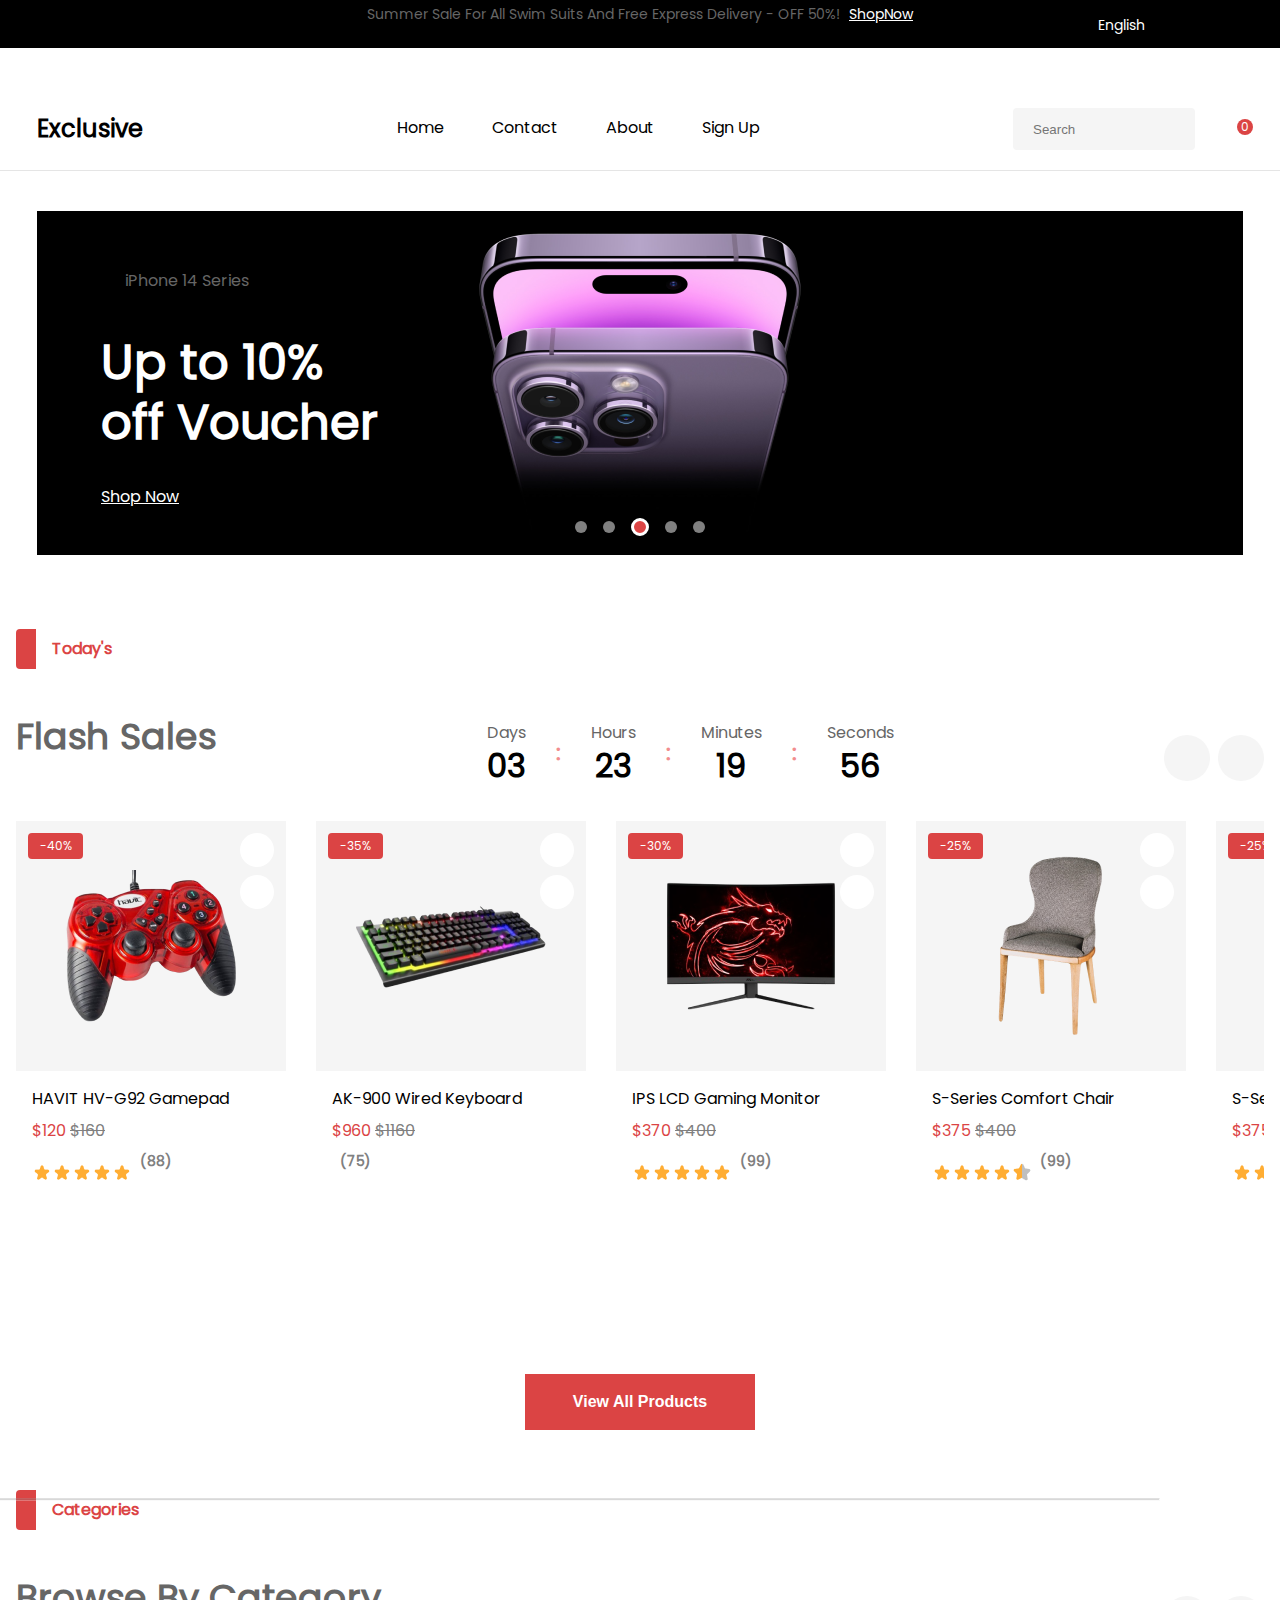
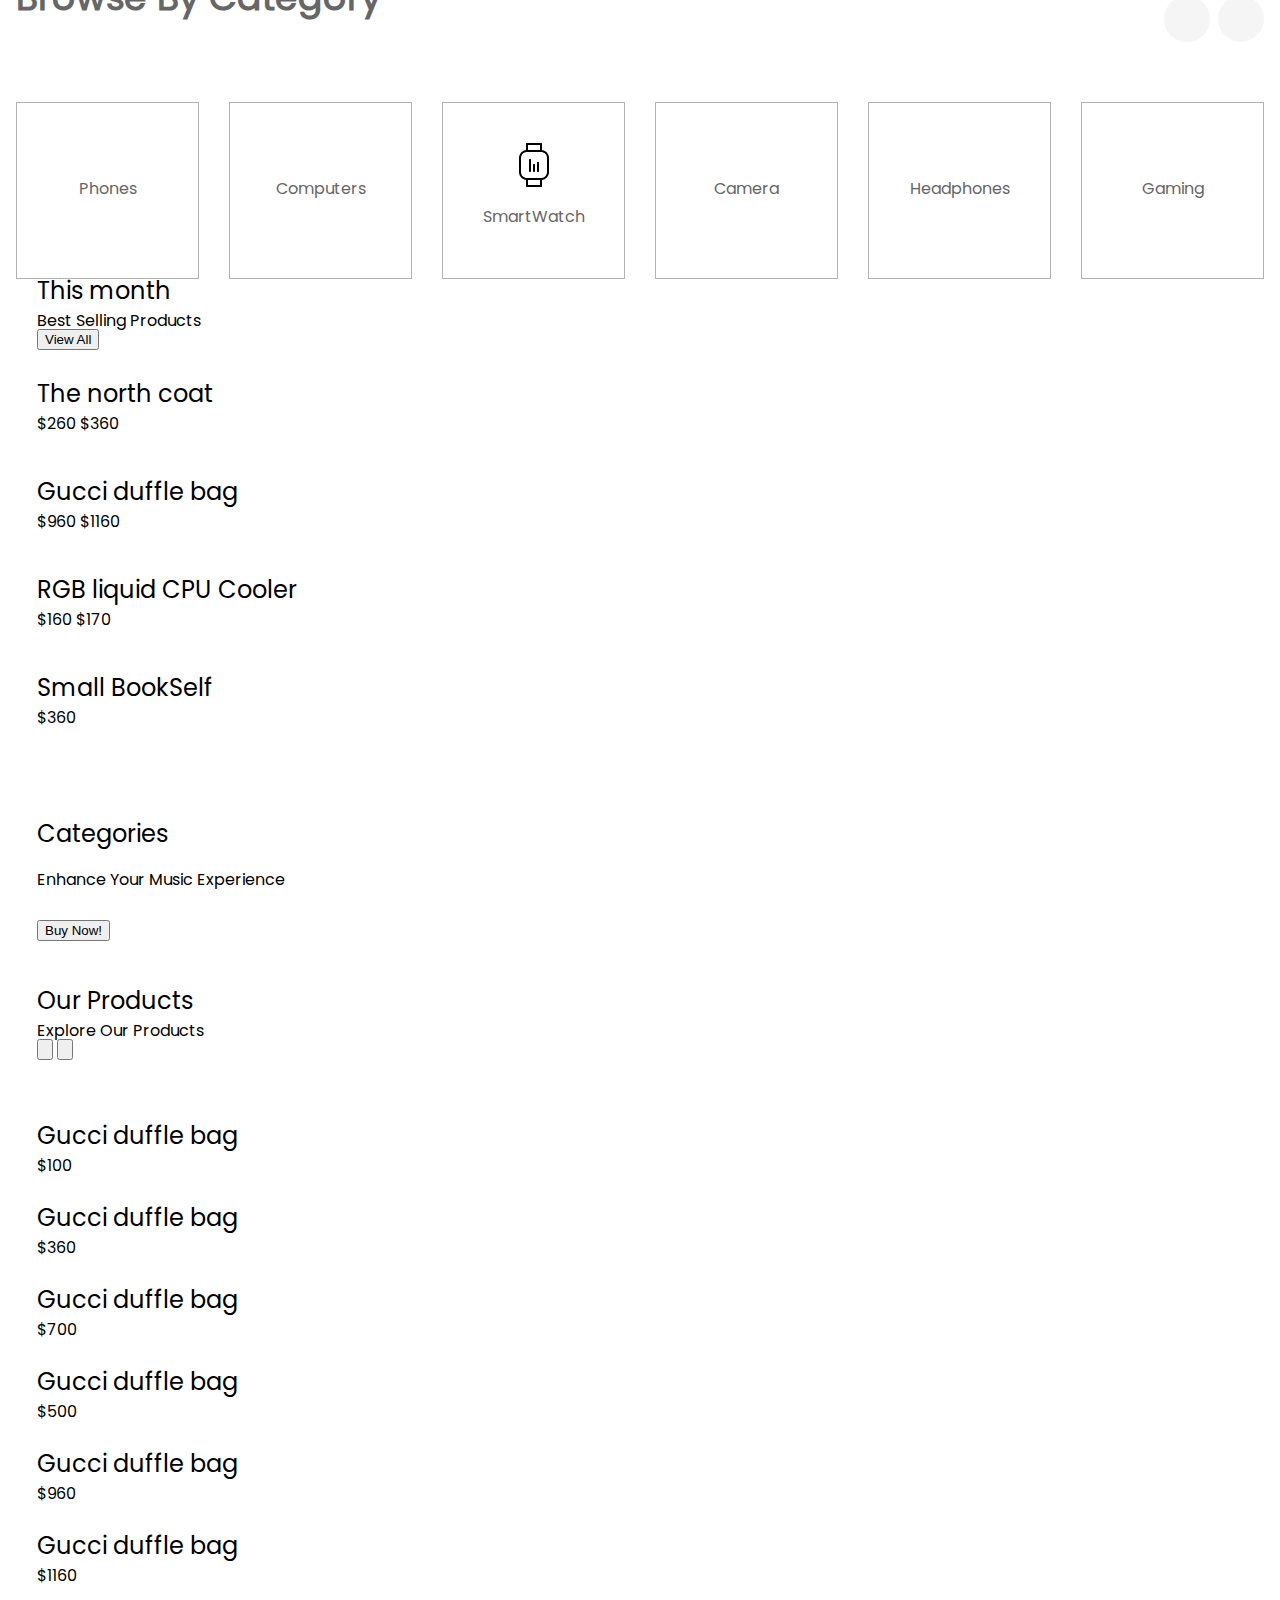
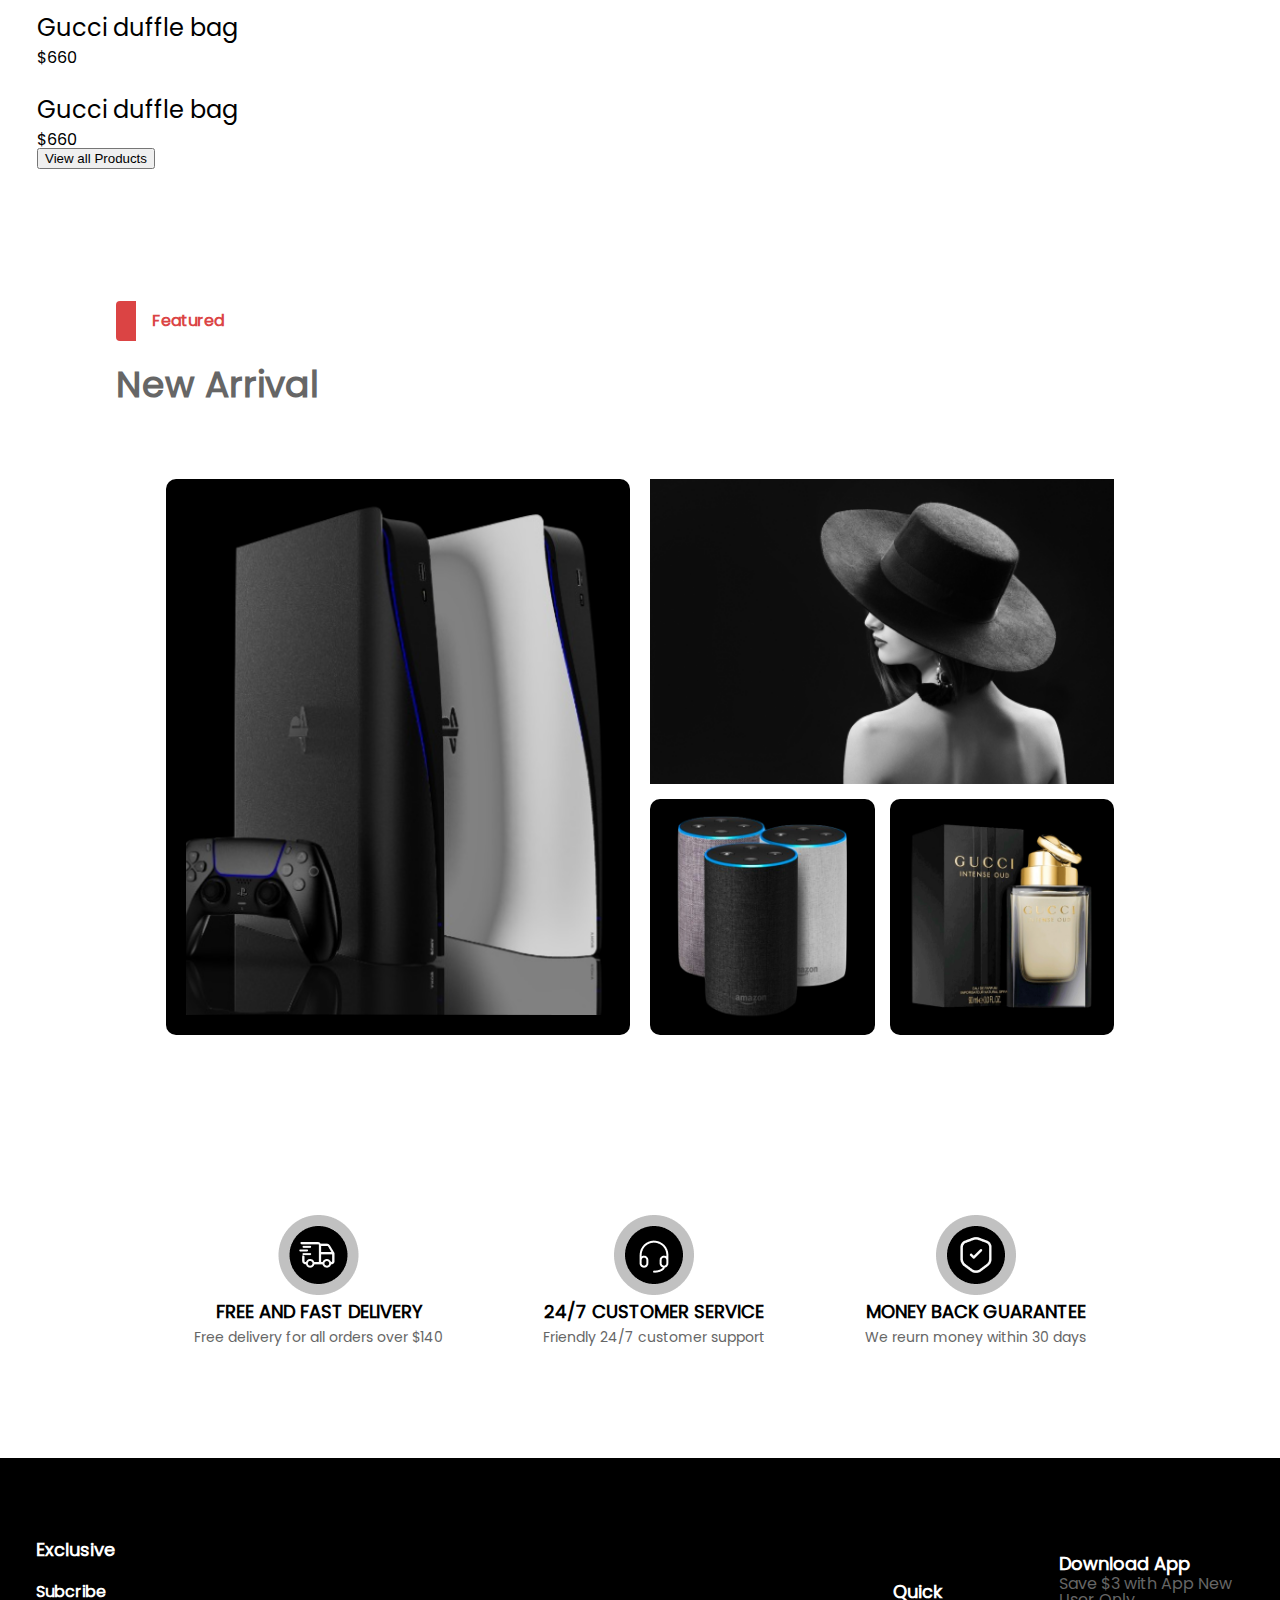
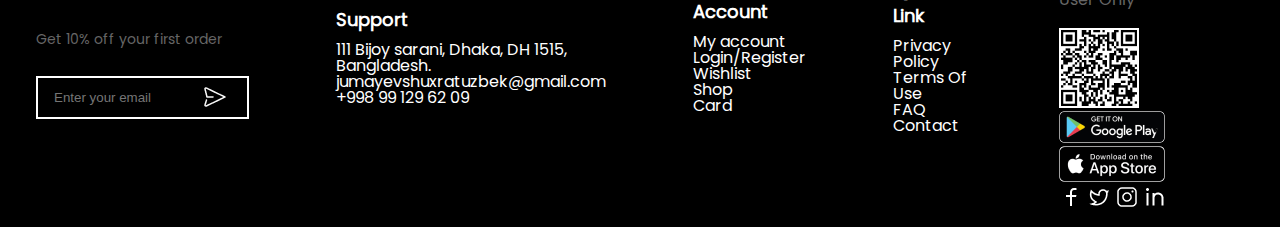
==== commit 2efe1500: "about added" ====
--- a/index.html
+++ b/index.html
@@ -367,6 +367,297 @@
     
         </div>
     </section>
+    <section class="selling__list">
+        <div class="container">
+            <div class="selling__title">
+                <div class="red__icon"></div>
+                <h1>This month</h1>
+            </div>
+            <div class="title2">
+                <h2>Best Selling Products</h2>
+                <button>View All</button>
+            </div>
+        </div>
+
+    </section>
+    <section class="library__list">
+        <div class="container">
+            <div class="library__grid">
+            <div class="line">
+                <div class="cart">
+                    <img src="./assets/img1.svg" alt="">
+                    <div class="icon">
+                        <img src="./assets/heart small.svg" alt="">
+                        <img src="./assets/Group.svg" alt="">
+                    </div>
+                    </div>
+                    <div class="title">
+                        <h1>The north coat</h1>
+                        <div class="sale">
+                            <span class="span1">$260</span>
+                            <span class="span2">$360</span>
+                        </div>
+                        <div class="stars">
+                            <img src="./assets/Frame 566.svg" alt="">
+                        </div>
+                </div>
+
+            </div>
+            <div class="line">
+                <div class="cart">
+                    <img src="./assets/img2.svg" alt="">
+                    <div class="icon">
+                        <img src="./assets/heart small.svg" alt="">
+                        <img src="./assets/Group.svg" alt="">
+                    </div>
+                    </div>
+                    <div class="title">
+                        <h1>Gucci duffle bag</h1>
+                        <div class="sale">
+                            <span class="span1">$960</span>
+                            <span class="span2">$1160</span>
+                        </div>
+                        <div class="stars">
+                            <img src="./assets/stars.svg" alt="">
+                        </div>
+                </div>
+
+            </div>
+            <div class="line">
+                <div class="cart">
+                    <img src="./assets/img3.svg" alt="">
+                    <div class="icon">
+                        <img src="./assets/heart small.svg" alt="">
+                        <img src="./assets/Group.svg" alt="">
+                    </div>
+                    </div>
+                    <div class="title">
+                        <h1>RGB liquid CPU Cooler</h1>
+                        <div class="sale">
+                            <span class="span1">$160</span>
+                            <span class="span2">$170</span>
+                        </div>
+                        <div class="stars">
+                            <img src="./assets/stars.svg" alt="">
+                        </div>
+                </div>
+
+            </div>
+            <div class="line">
+                <div class="cart">
+                    <img src="./assets/img4.svg" alt="">
+                    <div class="icon">
+                        <img src="./assets/heart small.svg" alt="">
+                        <img src="./assets/Group.svg" alt="">
+                    </div>
+                </div>
+                <div class="title">
+                    <h1>Small BookSelf</h1>
+                    <div class="sale">
+                        <span class="span1">$360</span>
+                    </div>
+                    <div class="stars">
+                        <img src="./assets//Frame 566.svg" alt="">
+                    </div>
+                </div>
+            </div>
+            </div>
+        </div>
+
+    </section>
+    <br>
+    <br>
+    <br>
+    <br>
+    <br>
+
+
+
+    <section class="category__list">
+        <div class="container">
+            <div class="category__title">
+                <h1>Categories</h1>
+                <br>
+                <h2>Enhance Your Music Experience</h2>
+            </div>
+            <br>
+            <div class="watch">
+                <img src="./assets/Frame 601.svg" alt="">
+            </div>
+            <div class="btn">
+            <button>Buy Now!</button>
+        </div>
+        
+        </div>
+          <img class="mixer" src="./assets/mixer.svg" alt="">
+    </section>
+    <br>
+    <br>
+    <section class="product__list">
+        <div class="container">
+            <div class="selling__title">
+                <div class="red__icon"></div>
+                <h1>Our Products</h1>
+            </div>
+            <div class="title2">
+                <h2>Explore Our Products</h2>
+                <div class="btns">
+                <button class="button1"><img src="./assets/left.svg" alt=""></button>
+                <button class="button2"><img src="./assets/right.svg" alt=""></button>
+            </div>
+            </div>
+            <br>
+            <br>
+            <div class="grid__product">
+                <div class="line2">
+                    <div class="cart2">
+                        <img src="./assets/im1.svg" alt="">
+                        <div class="icon2">
+                            <img src="./assets/heart small.svg" alt="">
+                            <img src="./assets/Group.svg" alt="">
+                        </div>
+                        </div>
+                        <div class="title">
+                            <h1>Gucci duffle bag</h1>
+                            <div class="sale">
+                                <span class="span1">$100</span>
+                                <img src="./assets/stars.svg" alt="">
+                            </div>
+                    </div>
+                </div>
+                <div class="line2">
+                    <div class="cart2">
+                        <img src="./assets/im2.svg" alt="">
+                        <div class="icon2">
+                            <img src="./assets/heart small.svg" alt="">
+                            <img src="./assets/Group.svg" alt="">
+                        </div>
+                        </div>
+                        <div class="title">
+                            <h1>Gucci duffle bag</h1>
+                            <div class="sale">
+                                <span class="span1">$360</span>
+                                <img src="./assets/stars.svg" alt="">
+                            </div>
+                    </div>
+                </div>
+                <div class="line2">
+                    <div class="cart2">
+                        <img src="./assets/im3.svg" alt="">
+                        <div class="icon2">
+                            <img src="./assets/heart small.svg" alt="">
+                            <img src="./assets/Group.svg" alt="">
+                        </div>
+                        </div>
+                        <div class="title">
+                            <h1>Gucci duffle bag</h1>
+                            <div class="sale">
+                                <span class="span1">$700</span>
+                                <img src="./assets/stars.svg" alt="">
+                            </div>
+                    </div>
+                </div>
+                <div class="line2">
+                    <div class="cart2">
+                        <img src="./assets/im4.svg" alt="">
+                        <div class="icon2">
+                            <img src="./assets/heart small.svg" alt="">
+                            <img src="./assets/Group.svg" alt="">
+                        </div>
+                        </div>
+                        <div class="title">
+                            <h1>Gucci duffle bag</h1>
+                            <div class="sale">
+                                <span class="span1">$500</span>
+                                <img src="./assets/stars.svg" alt="">
+                            </div>
+                    </div>
+                </div>
+
+        </div>
+                            <div class="grid__product2">
+                <div class="line3">
+                    <div class="cart2">
+                        <img src="./assets/image1.svg" alt="">
+                        <div class="icon2">
+                            <img src="./assets/heart small.svg" alt="">
+                            <img src="./assets/Group.svg" alt="">
+                        </div>
+                        </div>
+                        <div class="title">
+                            <h1>Gucci duffle bag</h1>
+                            <div class="sale">
+                                <span class="span1">$960</span>
+                                <img src="./assets/stars.svg" alt="">
+                            </div>
+                    </div>
+                </div>
+                <div class="line3">
+                    <div class="cart2">
+                        <img src="./assets/image2.svg" alt="">
+                        <div class="icon2">
+                            <img src="./assets/heart small.svg" alt="">
+                            <img src="./assets/Group.svg" alt="">
+                        </div>
+                        </div>
+                        <div class="title">
+                            <h1>Gucci duffle bag</h1>
+                            <div class="sale">
+                                <span class="span1">$1160</span>
+                                <img src="./assets/stars.svg" alt="">
+                            </div>
+                    </div>
+                </div>
+                <div class="line3">
+                    <div class="cart2">
+                        <img src="./assets/imag3.svg" alt="">
+                        <div class="icon2">
+                            <img src="./assets/heart small.svg" alt="">
+                            <img src="./assets/Group.svg" alt="">
+                        </div>
+                        </div>
+                        <div class="title">
+                            <h1>Gucci duffle bag</h1>
+                            <div class="sale">
+                                <span class="span1">$660</span>
+                                <img src="./assets/stars.svg" alt="">
+                            </div>
+                    </div>
+                </div>
+                <div class="line3">
+                    <div class="cart2">
+                        <img src="./assets/image4.svg" alt="">
+                        <div class="icon2">
+                            <img src="./assets/heart small.svg" alt="">
+                            <img src="./assets/Group.svg" alt="">
+                        </div>
+                        </div>
+                        <div class="title">
+                            <h1>Gucci duffle bag</h1>
+                            <div class="sale">
+                                <span class="span1">$660</span>
+                                <img src="./assets/stars.svg" alt="">
+                            </div>
+                    </div>
+                </div>
+            </div>
+        
+        
+
+
+
+
+
+    </section>
+<section>
+<div class="container">
+    <div class="btn">
+        <button class="viewbtn">View all Products</button>
+    </div>
+    <br>
+    <br>
+</div>
+</section>
     <section class="arrival__new__section">
         <div class="container__lg">
             <p class="flash__sale-subtitle">Featured</p>
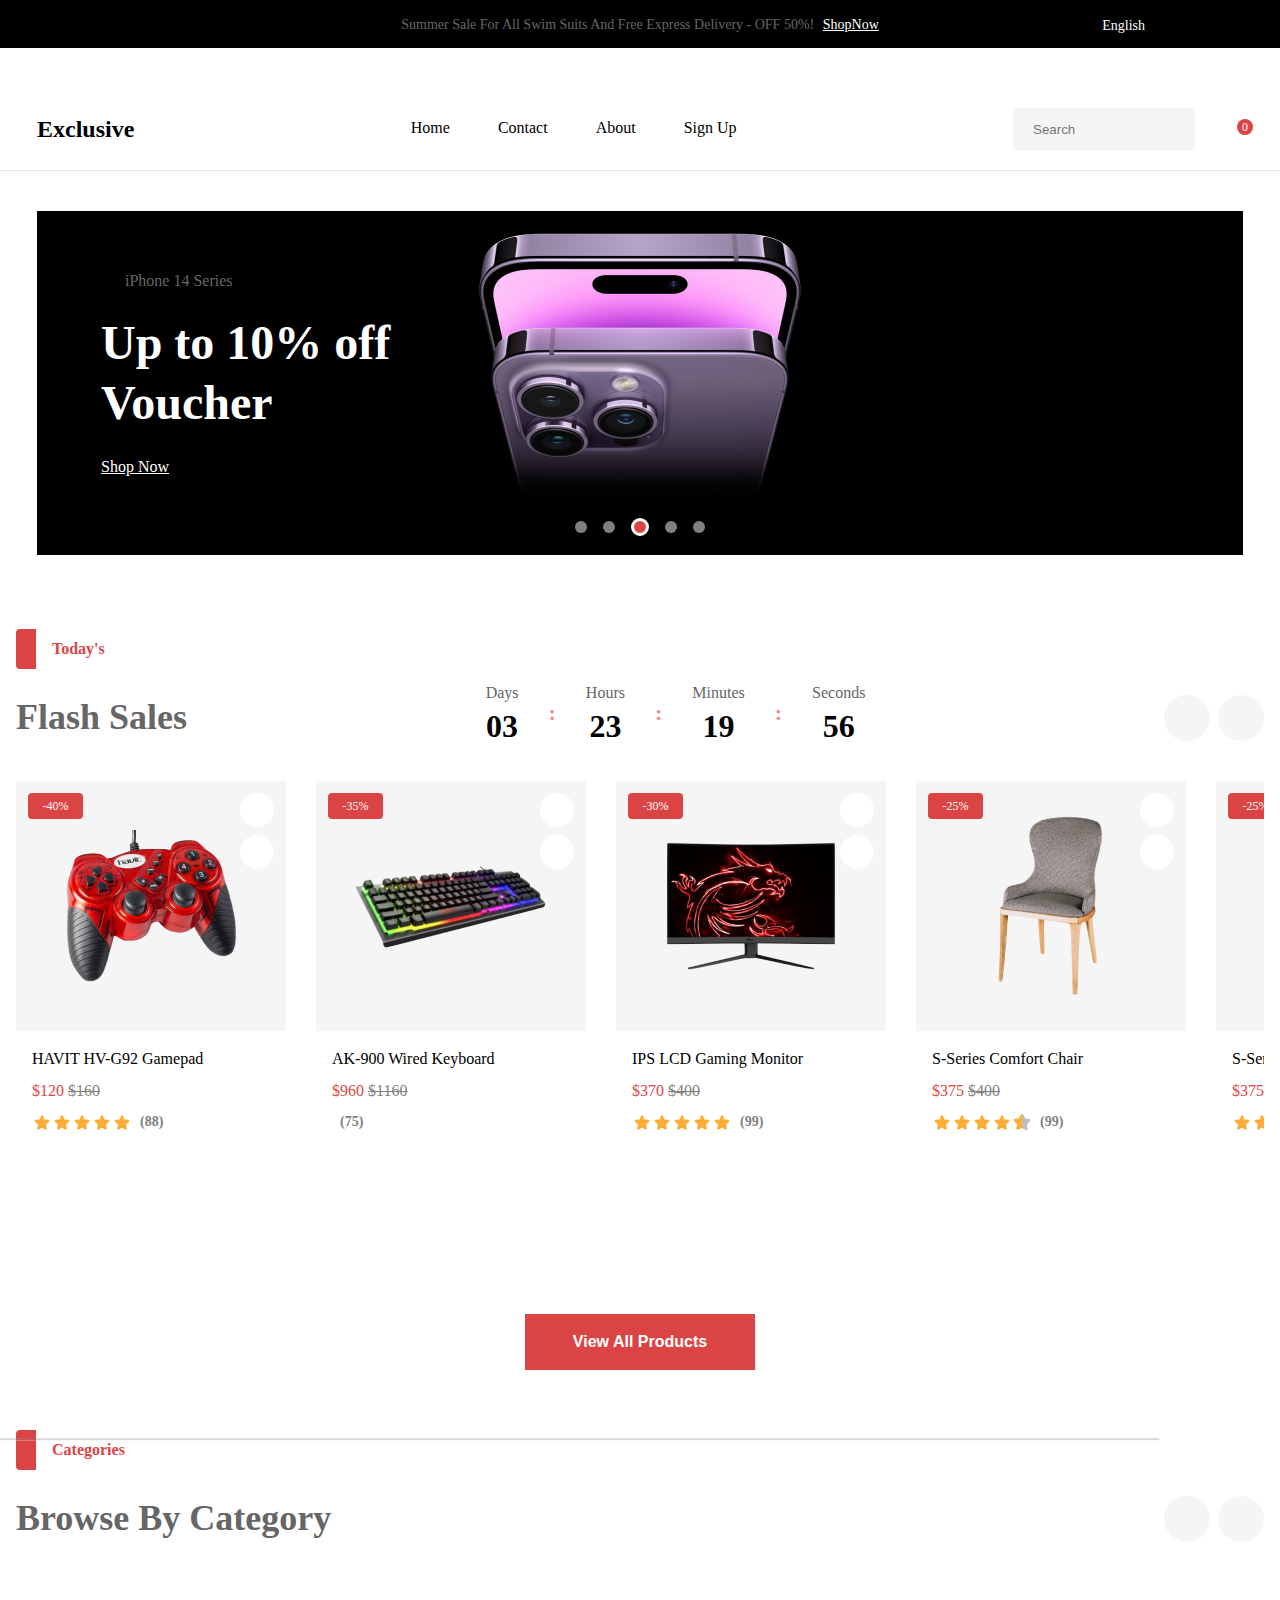
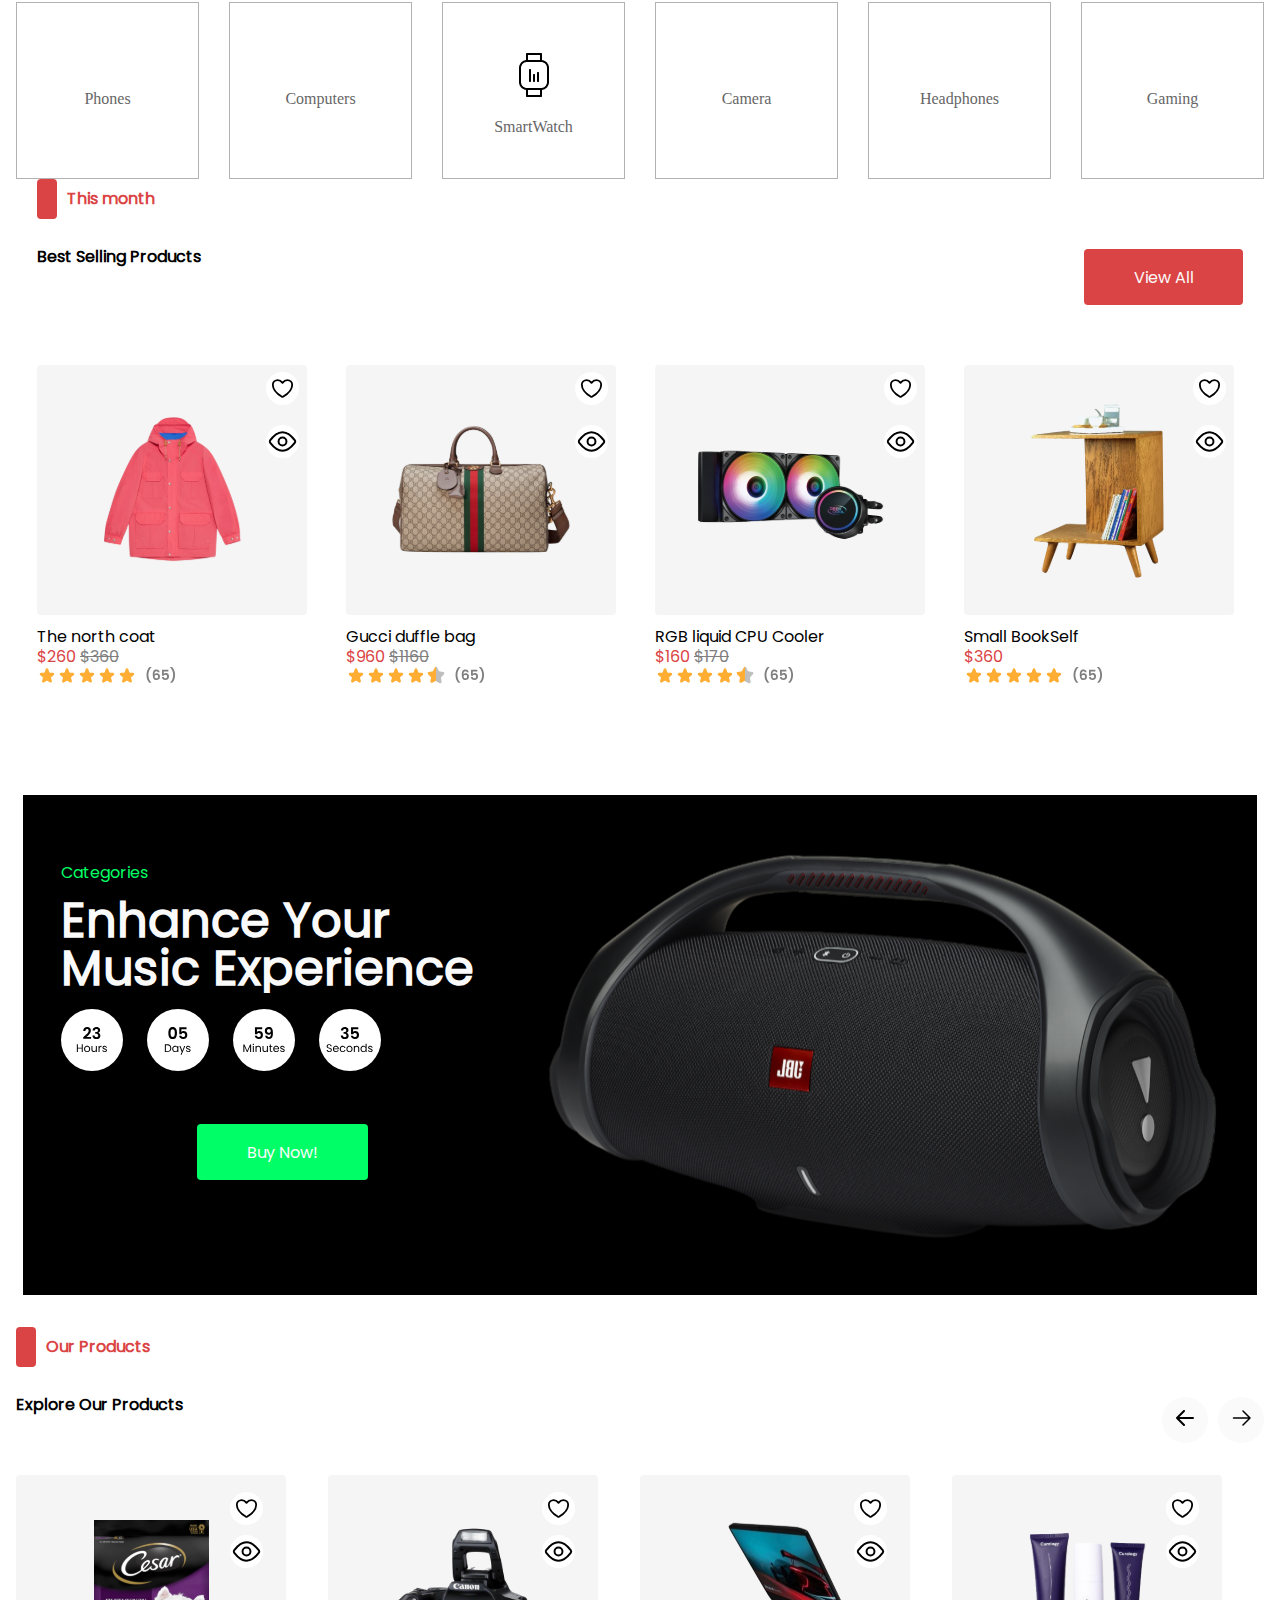
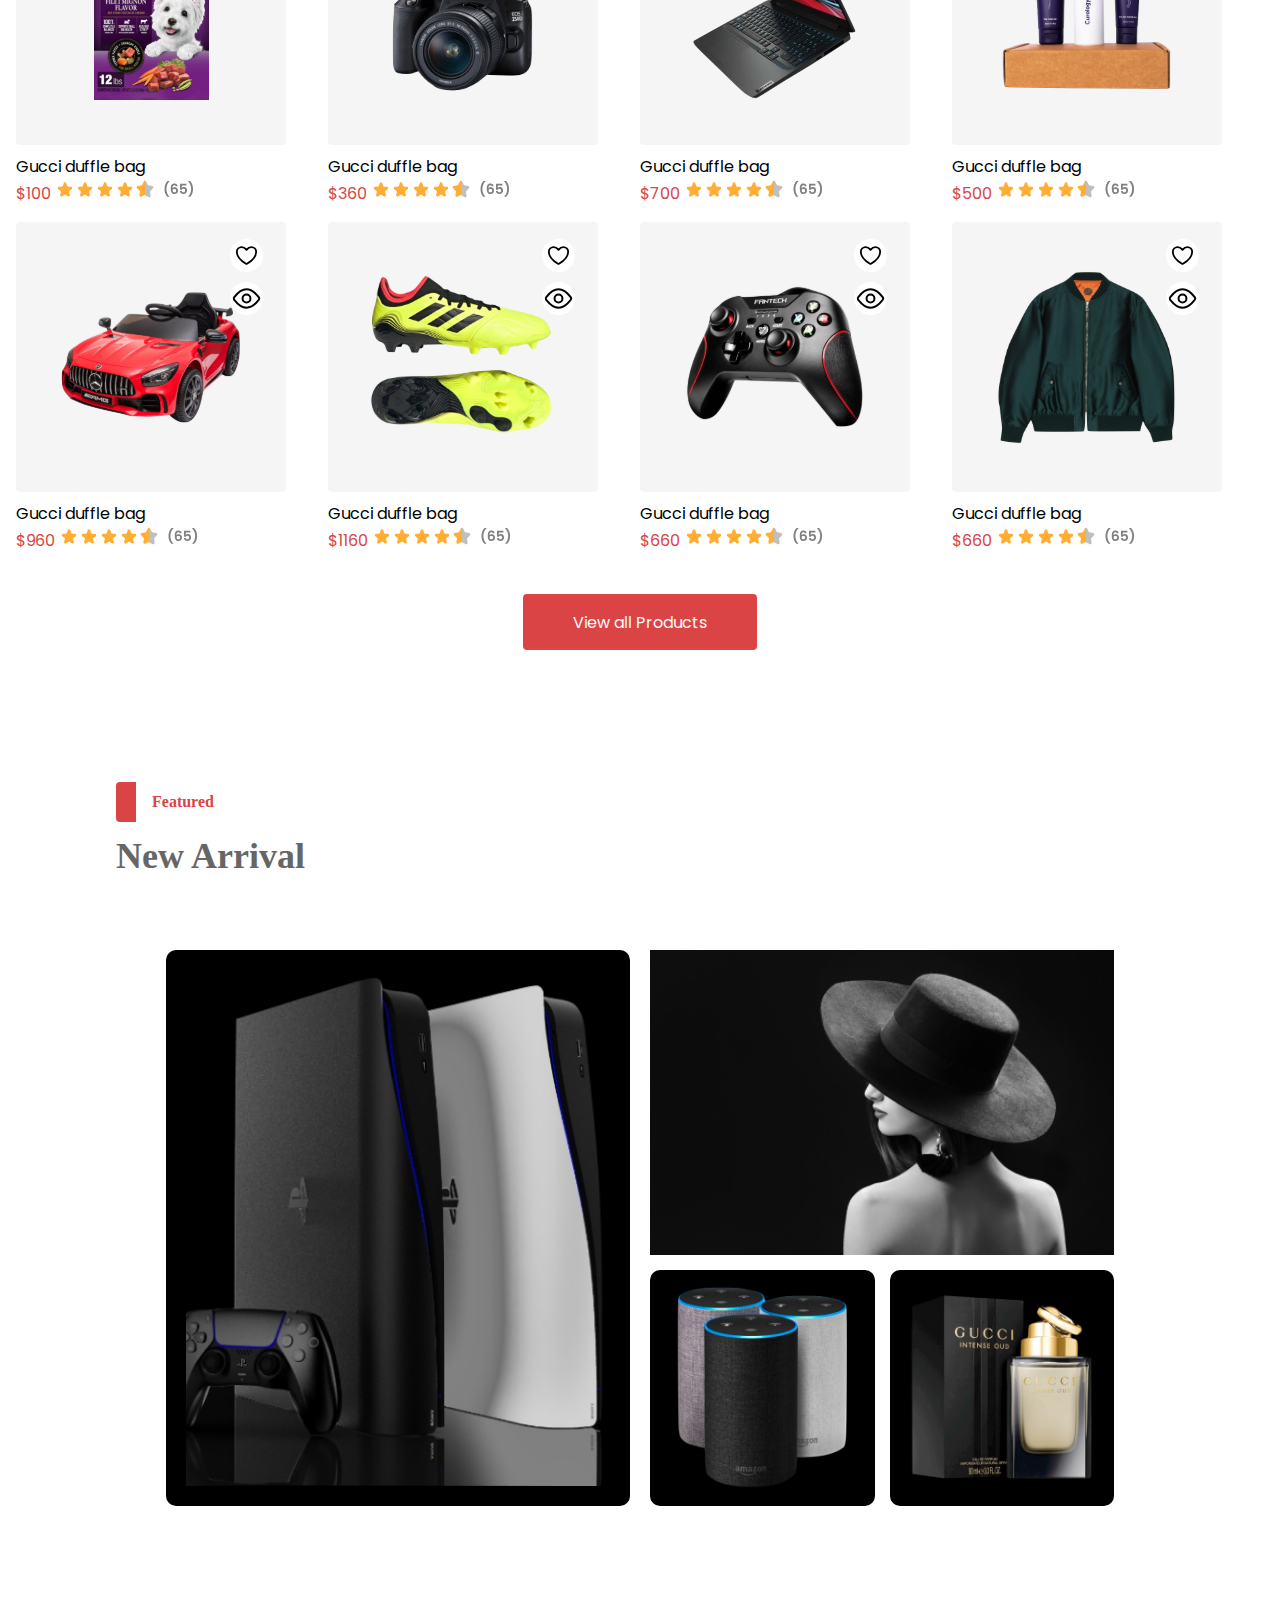
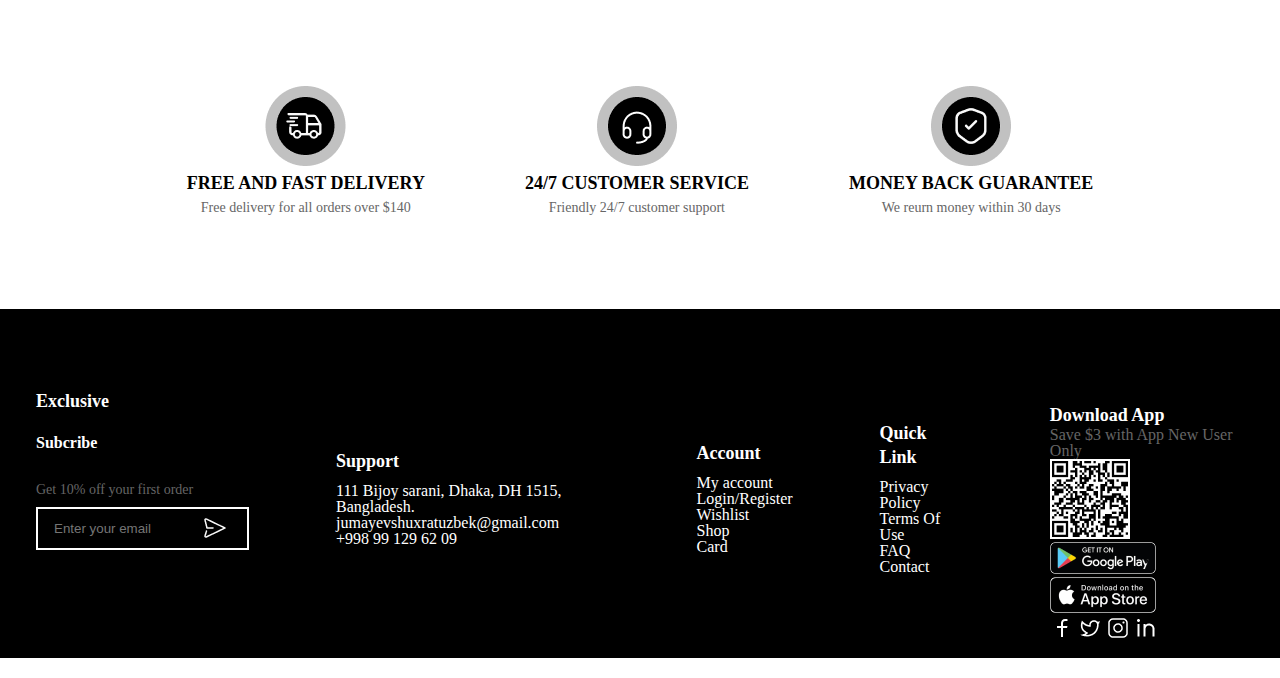
==== commit d73d2376: "uy ishi" ====
--- a/index.html
+++ b/index.html
@@ -323,22 +323,22 @@
     </section>
     <section class="category">
         <hr class="category__line">
-            
+
         <div class="container__lg">
-           
-               <div class="category__content">
-                   <div class="category__text">
+
+            <div class="category__content">
+                <div class="category__text">
                     <p class="flash__sale-subtitle">Categories</p>
                     <p class="flash__sale-title">Browse By Category</p>
 
-                   </div>
-                    <div class="flash__sale-actions">
-                        <button><i class="fa-solid fa-arrow-left"></i></button>
-                        <button><i class="fa-solid fa-arrow-right"></i></button>
-                    </div>
-
-               </div>
-               <div class="category__wrapper">
+                </div>
+                <div class="flash__sale-actions">
+                    <button><i class="fa-solid fa-arrow-left"></i></button>
+                    <button><i class="fa-solid fa-arrow-right"></i></button>
+                </div>
+
+            </div>
+            <div class="category__wrapper">
                 <div class="category__item">
                     <i class="fa-solid fa-mobile-button"></i>
                     <p class="category__item-title">Phones</p>
@@ -363,8 +363,8 @@
                     <i class="fa-solid fa-gamepad"></i>
                     <p class="category__item-title">Gaming</p>
                 </div>
-               </div>
-    
+            </div>
+
         </div>
     </section>
     <section class="selling__list">
@@ -383,13 +383,13 @@
     <section class="library__list">
         <div class="container">
             <div class="library__grid">
-            <div class="line">
-                <div class="cart">
-                    <img src="./assets/img1.svg" alt="">
-                    <div class="icon">
-                        <img src="./assets/heart small.svg" alt="">
-                        <img src="./assets/Group.svg" alt="">
-                    </div>
+                <div class="line">
+                    <div class="cart">
+                        <img src="./assets/img1.svg" alt="">
+                        <div class="icon">
+                            <img src="./assets/heart small.svg" alt="">
+                            <img src="./assets/Group.svg" alt="">
+                        </div>
                     </div>
                     <div class="title">
                         <h1>The north coat</h1>
@@ -400,16 +400,16 @@
                         <div class="stars">
                             <img src="./assets/Frame 566.svg" alt="">
                         </div>
-                </div>
-
-            </div>
-            <div class="line">
-                <div class="cart">
-                    <img src="./assets/img2.svg" alt="">
-                    <div class="icon">
-                        <img src="./assets/heart small.svg" alt="">
-                        <img src="./assets/Group.svg" alt="">
-                    </div>
+                    </div>
+
+                </div>
+                <div class="line">
+                    <div class="cart">
+                        <img src="./assets/img2.svg" alt="">
+                        <div class="icon">
+                            <img src="./assets/heart small.svg" alt="">
+                            <img src="./assets/Group.svg" alt="">
+                        </div>
                     </div>
                     <div class="title">
                         <h1>Gucci duffle bag</h1>
@@ -420,16 +420,16 @@
                         <div class="stars">
                             <img src="./assets/stars.svg" alt="">
                         </div>
-                </div>
-
-            </div>
-            <div class="line">
-                <div class="cart">
-                    <img src="./assets/img3.svg" alt="">
-                    <div class="icon">
-                        <img src="./assets/heart small.svg" alt="">
-                        <img src="./assets/Group.svg" alt="">
-                    </div>
+                    </div>
+
+                </div>
+                <div class="line">
+                    <div class="cart">
+                        <img src="./assets/img3.svg" alt="">
+                        <div class="icon">
+                            <img src="./assets/heart small.svg" alt="">
+                            <img src="./assets/Group.svg" alt="">
+                        </div>
                     </div>
                     <div class="title">
                         <h1>RGB liquid CPU Cooler</h1>
@@ -440,27 +440,27 @@
                         <div class="stars">
                             <img src="./assets/stars.svg" alt="">
                         </div>
-                </div>
-
-            </div>
-            <div class="line">
-                <div class="cart">
-                    <img src="./assets/img4.svg" alt="">
-                    <div class="icon">
-                        <img src="./assets/heart small.svg" alt="">
-                        <img src="./assets/Group.svg" alt="">
-                    </div>
-                </div>
-                <div class="title">
-                    <h1>Small BookSelf</h1>
-                    <div class="sale">
-                        <span class="span1">$360</span>
-                    </div>
-                    <div class="stars">
-                        <img src="./assets//Frame 566.svg" alt="">
-                    </div>
-                </div>
-            </div>
+                    </div>
+
+                </div>
+                <div class="line">
+                    <div class="cart">
+                        <img src="./assets/img4.svg" alt="">
+                        <div class="icon">
+                            <img src="./assets/heart small.svg" alt="">
+                            <img src="./assets/Group.svg" alt="">
+                        </div>
+                    </div>
+                    <div class="title">
+                        <h1>Small BookSelf</h1>
+                        <div class="sale">
+                            <span class="span1">$360</span>
+                        </div>
+                        <div class="stars">
+                            <img src="./assets//Frame 566.svg" alt="">
+                        </div>
+                    </div>
+                </div>
             </div>
         </div>
 
@@ -485,16 +485,16 @@
                 <img src="./assets/Frame 601.svg" alt="">
             </div>
             <div class="btn">
-            <button>Buy Now!</button>
-        </div>
-        
-        </div>
-          <img class="mixer" src="./assets/mixer.svg" alt="">
+                <button>Buy Now!</button>
+            </div>
+
+        </div>
+        <img class="mixer" src="./assets/mixer.svg" alt="">
     </section>
     <br>
     <br>
     <section class="product__list">
-        <div class="container">
+        <div class="container__lg">
             <div class="selling__title">
                 <div class="red__icon"></div>
                 <h1>Our Products</h1>
@@ -502,9 +502,9 @@
             <div class="title2">
                 <h2>Explore Our Products</h2>
                 <div class="btns">
-                <button class="button1"><img src="./assets/left.svg" alt=""></button>
-                <button class="button2"><img src="./assets/right.svg" alt=""></button>
-            </div>
+                    <button class="button1"><img src="./assets/left.svg" alt=""></button>
+                    <button class="button2"><img src="./assets/right.svg" alt=""></button>
+                </div>
             </div>
             <br>
             <br>
@@ -516,13 +516,13 @@
                             <img src="./assets/heart small.svg" alt="">
                             <img src="./assets/Group.svg" alt="">
                         </div>
-                        </div>
-                        <div class="title">
-                            <h1>Gucci duffle bag</h1>
-                            <div class="sale">
-                                <span class="span1">$100</span>
-                                <img src="./assets/stars.svg" alt="">
-                            </div>
+                    </div>
+                    <div class="title">
+                        <h1>Gucci duffle bag</h1>
+                        <div class="sale">
+                            <span class="span1">$100</span>
+                            <img src="./assets/stars.svg" alt="">
+                        </div>
                     </div>
                 </div>
                 <div class="line2">
@@ -532,13 +532,13 @@
                             <img src="./assets/heart small.svg" alt="">
                             <img src="./assets/Group.svg" alt="">
                         </div>
-                        </div>
-                        <div class="title">
-                            <h1>Gucci duffle bag</h1>
-                            <div class="sale">
-                                <span class="span1">$360</span>
-                                <img src="./assets/stars.svg" alt="">
-                            </div>
+                    </div>
+                    <div class="title">
+                        <h1>Gucci duffle bag</h1>
+                        <div class="sale">
+                            <span class="span1">$360</span>
+                            <img src="./assets/stars.svg" alt="">
+                        </div>
                     </div>
                 </div>
                 <div class="line2">
@@ -548,13 +548,13 @@
                             <img src="./assets/heart small.svg" alt="">
                             <img src="./assets/Group.svg" alt="">
                         </div>
-                        </div>
-                        <div class="title">
-                            <h1>Gucci duffle bag</h1>
-                            <div class="sale">
-                                <span class="span1">$700</span>
-                                <img src="./assets/stars.svg" alt="">
-                            </div>
+                    </div>
+                    <div class="title">
+                        <h1>Gucci duffle bag</h1>
+                        <div class="sale">
+                            <span class="span1">$700</span>
+                            <img src="./assets/stars.svg" alt="">
+                        </div>
                     </div>
                 </div>
                 <div class="line2">
@@ -564,18 +564,18 @@
                             <img src="./assets/heart small.svg" alt="">
                             <img src="./assets/Group.svg" alt="">
                         </div>
-                        </div>
-                        <div class="title">
-                            <h1>Gucci duffle bag</h1>
-                            <div class="sale">
-                                <span class="span1">$500</span>
-                                <img src="./assets/stars.svg" alt="">
-                            </div>
-                    </div>
-                </div>
-
-        </div>
-                            <div class="grid__product2">
+                    </div>
+                    <div class="title">
+                        <h1>Gucci duffle bag</h1>
+                        <div class="sale">
+                            <span class="span1">$500</span>
+                            <img src="./assets/stars.svg" alt="">
+                        </div>
+                    </div>
+                </div>
+
+            </div>
+            <div class="grid__product2">
                 <div class="line3">
                     <div class="cart2">
                         <img src="./assets/image1.svg" alt="">
@@ -583,13 +583,13 @@
                             <img src="./assets/heart small.svg" alt="">
                             <img src="./assets/Group.svg" alt="">
                         </div>
-                        </div>
-                        <div class="title">
-                            <h1>Gucci duffle bag</h1>
-                            <div class="sale">
-                                <span class="span1">$960</span>
-                                <img src="./assets/stars.svg" alt="">
-                            </div>
+                    </div>
+                    <div class="title">
+                        <h1>Gucci duffle bag</h1>
+                        <div class="sale">
+                            <span class="span1">$960</span>
+                            <img src="./assets/stars.svg" alt="">
+                        </div>
                     </div>
                 </div>
                 <div class="line3">
@@ -599,13 +599,13 @@
                             <img src="./assets/heart small.svg" alt="">
                             <img src="./assets/Group.svg" alt="">
                         </div>
-                        </div>
-                        <div class="title">
-                            <h1>Gucci duffle bag</h1>
-                            <div class="sale">
-                                <span class="span1">$1160</span>
-                                <img src="./assets/stars.svg" alt="">
-                            </div>
+                    </div>
+                    <div class="title">
+                        <h1>Gucci duffle bag</h1>
+                        <div class="sale">
+                            <span class="span1">$1160</span>
+                            <img src="./assets/stars.svg" alt="">
+                        </div>
                     </div>
                 </div>
                 <div class="line3">
@@ -615,13 +615,13 @@
                             <img src="./assets/heart small.svg" alt="">
                             <img src="./assets/Group.svg" alt="">
                         </div>
-                        </div>
-                        <div class="title">
-                            <h1>Gucci duffle bag</h1>
-                            <div class="sale">
-                                <span class="span1">$660</span>
-                                <img src="./assets/stars.svg" alt="">
-                            </div>
+                    </div>
+                    <div class="title">
+                        <h1>Gucci duffle bag</h1>
+                        <div class="sale">
+                            <span class="span1">$660</span>
+                            <img src="./assets/stars.svg" alt="">
+                        </div>
                     </div>
                 </div>
                 <div class="line3">
@@ -631,33 +631,33 @@
                             <img src="./assets/heart small.svg" alt="">
                             <img src="./assets/Group.svg" alt="">
                         </div>
-                        </div>
-                        <div class="title">
-                            <h1>Gucci duffle bag</h1>
-                            <div class="sale">
-                                <span class="span1">$660</span>
-                                <img src="./assets/stars.svg" alt="">
-                            </div>
-                    </div>
-                </div>
-            </div>
-        
-        
-
-
-
-
-
-    </section>
-<section>
-<div class="container">
-    <div class="btn">
-        <button class="viewbtn">View all Products</button>
-    </div>
-    <br>
-    <br>
-</div>
-</section>
+                    </div>
+                    <div class="title">
+                        <h1>Gucci duffle bag</h1>
+                        <div class="sale">
+                            <span class="span1">$660</span>
+                            <img src="./assets/stars.svg" alt="">
+                        </div>
+                    </div>
+                </div>
+            </div>
+
+
+
+
+
+
+
+    </section>
+    <section>
+        <div class="container">
+            <div class="btn">
+                <button class="viewbtn">View all Products</button>
+            </div>
+            <br>
+            <br>
+        </div>
+    </section>
     <section class="arrival__new__section">
         <div class="container__lg">
             <p class="flash__sale-subtitle">Featured</p>
@@ -713,8 +713,10 @@
                 <div class="row__two">
                     <h5 class="footer__sub__title">Support</h5>
                     <ul class="row__collection">
-                        <li class="footer__items"><a class="footer__links" href="">111 Bijoy sarani, Dhaka,  DH 1515, Bangladesh.</a></li>
-                        <li class="footer__items"><a class="footer__links" href="">jumayevshuxratuzbek@gmail.com</a></li>
+                        <li class="footer__items"><a class="footer__links" href="">111 Bijoy sarani, Dhaka, DH 1515,
+                                Bangladesh.</a></li>
+                        <li class="footer__items"><a class="footer__links" href="">jumayevshuxratuzbek@gmail.com</a>
+                        </li>
                         <li class="footer__items"><a class="footer__links" href="">+998 99 129 62 09</a></li>
                     </ul>
                 </div>
@@ -745,7 +747,8 @@
                             <img src="./assets/Qr Code.png" alt="">
                         </div>
                         <div>
-                            <img src="./assets/png-transparent-google-play-store-logo-google-play-app-store-android-wallets-text-label-logo.png" alt="">
+                            <img src="./assets/png-transparent-google-play-store-logo-google-play-app-store-android-wallets-text-label-logo.png"
+                                alt="">
                             <img src="./assets/download-appstore.png" alt="">
                         </div>
                         <div class="social">
--- a/css/main.min.css
+++ b/css/main.min.css
@@ -1 +1 @@
-html,body,div,span,applet,object,iframe,h1,h2,h3,h4,h5,h6,p,blockquote,pre,a,abbr,acronym,address,big,cite,code,del,dfn,em,img,ins,kbd,q,s,samp,small,strike,strong,sub,sup,tt,var,b,u,i,center,dl,dt,dd,ol,ul,li,fieldset,form,label,legend,table,caption,tbody,tfoot,thead,tr,th,td,article,aside,canvas,details,embed,figure,figcaption,footer,header,hgroup,menu,nav,output,ruby,section,summary,time,mark,audio,video{margin:0;padding:0;border:0;font-size:100%;font:inherit;vertical-align:baseline}article,aside,details,figcaption,figure,footer,header,hgroup,menu,nav,section{display:block}body{line-height:1}ol,ul{list-style:none}blockquote,q{quotes:none}blockquote:before,blockquote:after,q:before,q:after{content:"";content:none}table{border-collapse:collapse;border-spacing:0}@font-face{font-display:swap;font-family:"Poppins";font-style:normal;font-weight:400;src:url("../fonts/poppins-v21-latin-regular.woff2") format("woff2")}.container{max-width:1206px;margin:0 auto;padding:0 16px}.container__lg{max-width:1344px;margin:0 auto;padding:0 16px}.container__sm{max-width:896px;margin:0 auto;padding:0 16px}body{font-family:"Poppins",sans-serif}.footer__sub__title{font-size:18px;line-height:24px;font-weight:700;margin-top:80px}.header{margin-top:40px;border-bottom:1px solid #e5e5e5}.header .navbar{display:flex;justify-content:space-between;align-items:center;padding:20px 0}.header .navbar .navbar__logo a{font-size:24px;color:#000;text-decoration:none;font-weight:700;line-height:24px;letter-spacing:3%}.header .navbar .navbar__list{display:flex;align-items:center;gap:48px}.header .navbar .navbar__list .navbar__item a{text-decoration:none;color:#000;font-size:16px;font-weight:400;line-height:24px;letter-spacing:3%}.header .navbar .navbar__list .navbar__item::after{content:"";display:block;width:0;height:2px;background:#000;transition:width .3s}.header .navbar .navbar__list .navbar__item:hover::after{width:100%}.header .navbar .navbar__actions{display:flex;align-items:center;gap:24px}.header .navbar .navbar__actions .navbar__actions-search{position:relative;cursor:pointer}.header .navbar .navbar__actions .navbar__actions-search input{border:none;outline:none;background:#f5f5f5;width:160px;height:40px;padding-left:20px;position:relative;border-radius:4px}.header .navbar .navbar__actions .navbar__actions-search i{position:absolute;right:20px;top:50%;transform:translateY(-50%)}.header .navbar .navbar__actions .navbar__actions-wishlist i{font-size:20px;cursor:pointer}.header .navbar .navbar__actions .navbar__actions-cart{position:relative;cursor:pointer}.header .navbar .navbar__actions .navbar__actions-cart i{font-size:20px}.header .navbar .navbar__actions .navbar__actions-cart .navbar__actions-cart-count{position:absolute;top:-10px;right:-10px;background:#db4444;color:#fff;border-radius:50%;font-size:12px;width:16px;height:16px;display:flex;justify-content:center;align-items:center}.header .navbar .navbar__actions .navbar__actions-menu{display:none}@media(max-width: 768px){.header .navbar .navbar__list{display:none}.header .navbar .navbar__actions .navbar__actions-menu{display:block}}@media(max-width: 576px){.header .navbar .navbar__actions .navbar__actions-search{display:none}}@media(max-width: 400px){.header .navbar .navbar__actions .navbar__actions-wishlist{display:none}}.hero__item{margin-top:40px;background-color:#000;position:relative;min-height:344px;color:#fff}.hero__item img{position:absolute;top:50%;left:50%;transform:translate(-50%, -50%)}.hero__content{display:flex;flex-direction:column}.hero__brand{padding-top:58px;padding-left:64px;display:flex;align-items:center;gap:24px;font-size:16px;line-height:24px;color:#fafafa}.hero__brand i{color:#fff;font-size:50px}.hero__title{margin-left:64px;margin-top:20px;font-weight:600;font-size:48px;line-height:60px;letter-spacing:4%;color:#fff;max-width:294px}.hero__link{margin-top:22px;margin-left:64px;font-weight:400;font-size:16px;line-height:24px;letter-spacing:4%;color:#fff}.hero .dots{position:absolute;bottom:10px;left:50%;transform:translate(-50%, -50%);display:flex;align-items:center;gap:16px}.hero .dots .dot{width:12px;height:12px;border-radius:50%;background-color:gray;cursor:pointer}.hero .dots .active{background-color:#db4444;border:3px solid #fff}@media(max-width: 576px){.hero__brand{font-size:12px;line-height:16px}.hero__brand i{font-size:24px}.hero__title{font-size:24px;line-height:32px;max-width:200px}.hero__link{font-size:12px;line-height:16px}}.flash__sale{margin-top:74px;position:relative}.flash__sale-content{display:flex;justify-content:space-between;align-items:flex-end}.flash__sale-text{display:flex;flex-direction:column;gap:24px}.flash__sale-title{font-weight:600;font-size:36px;line-height:48px;letter-spacing:4%}.flash__sale-subtitle{display:flex;align-items:center;font-weight:600;font-size:16px;line-height:20px;color:#db4444;border-left:20px solid #db4444;height:40px;padding-left:16px;border-radius:4px}.flash__sale-actions{display:flex;gap:8px}.flash__sale-actions button{border:none;outline:none;background-color:#f5f5f5;cursor:pointer;width:46px;height:46px;border-radius:50%;display:flex;justify-content:center;align-items:center}.flash__sale-actions button i{font-size:16px}.flash__sale-actions button:hover{background-color:#db4444}.flash__sale-actions button:hover i{color:#fff}.flash__sale .timer{display:flex;align-items:center;gap:30px}.flash__sale .time{display:flex;flex-direction:column;align-items:center;gap:10px;position:relative}.flash__sale .number{display:block;font-size:32px;line-height:30px;letter-spacing:4%;font-weight:600;color:#000}.flash__sale .label{font-size:1rem;color:#666;text-transform:capitalize}.flash__sale .separator{font-size:22px;font-weight:bold;color:#f28d8d;line-height:1.2}.flash__sale .separator .first{margin-right:10px}.flash__sale .separator .second{margin-left:10px}.flash__sale-wrapper{display:flex;align-items:center;gap:30px;margin-top:40px;overflow-x:auto}.flash__sale-wrapper::-webkit-scrollbar{width:20px;height:8px;border-radius:4px}.flash__sale-item-content{padding:16px;display:flex;flex-direction:column;gap:8px}.flash__sale-item-title{font-weight:500;font-size:16px;line-height:24px}.flash__sale-item-price-new{font-weight:500;font-size:16px;line-height:24px;color:#db4444}.flash__sale-item-price-old{font-weight:500;font-size:16px;line-height:24px;text-decoration-line:line-through;color:gray}.flash__sale-product{background-color:#f5f5f5;display:grid;place-items:center;position:relative;width:270px;height:250px;transition:all .3s ease-in-out}.flash__sale-product:hover{transform:scale(1.1)}.flash__sale-product img{width:190px;height:180px}.flash__sale-product .percent{position:absolute;top:12px;left:12px;width:55px;height:26px;border-radius:4px;background-color:#db4444;color:#fff;display:flex;justify-content:center;align-items:center;font-size:12px}.flash__sale-product .heart{position:absolute;top:12px;right:12px;cursor:pointer;width:34px;height:34px;border-radius:50%;display:flex;justify-content:center;align-items:center;border:none;outline:none;background:#fff}.flash__sale-product .heart i{font-size:16px}.flash__sale-product .heart:hover{color:#db4444}.flash__sale-product .eye{position:absolute;top:54px;right:12px;cursor:pointer;width:34px;height:34px;border-radius:50%;display:flex;justify-content:center;align-items:center;border:none;outline:none;background:#fff}.flash__sale-product .eye i{font-size:16px}.flash__sale-product .eye:hover{color:#db4444}.flash__sale-product .addCart{position:absolute;width:100%;height:40px;bottom:0;left:0;border:none;outline:none;background:#000;color:#fff;cursor:pointer;font-weight:600;font-size:16px;line-height:16px;display:none;transition:all .3s ease-in-out}.flash__sale-product:hover .addCart{display:block}.flash__sale-stars{display:flex;align-items:center;gap:8px}.flash__sale-stars-count{font-weight:600;font-size:14px;line-height:21px;color:gray}.flash__sale-bottom-btn{margin-top:40px;display:flex;justify-content:center;align-items:center;padding:16px 48px;background-color:#db4444;border:none;color:#fff;font-weight:600;font-size:16px;line-height:24px;cursor:pointer;transition:all .3s ease-in-out}.flash__sale-bottom-btn:hover{background-color:#000;color:#fff}.flash__sale .bottom__actions{display:flex;align-items:center;justify-content:center;margin-top:126px;margin-bottom:60px}@media(max-width: 768px){.flash__sale-content{flex-direction:column}.flash__sale-product{width:100%}.flash__sale-text{align-items:center;text-align:center;gap:16px}.flash__sale-title{font-size:24px;line-height:32px}.flash__sale-subtitle{font-size:12px;line-height:16px;border-left:10px solid #db4444;padding-left:8px;height:24px}.flash__sale-stars{justify-content:center}.flash__sale-bottom-btn{margin-top:40px;display:flex;justify-content:center;align-items:center;padding:16px 48px;background-color:#db4444;border:none;color:#fff;font-weight:600;font-size:16px;line-height:24px;cursor:pointer;transition:all .3s ease-in-out}.flash__sale-bottom-btn:hover{background-color:#000;color:#fff}}@media(max-width: 576px){.flash__sale-content{flex-direction:column}.flash__sale-product{width:100%}.flash__sale-text{align-items:center;text-align:center;gap:16px}.flash__sale-title{font-size:24px;line-height:32px}.flash__sale-subtitle{font-size:12px;line-height:16px;border-left:10px solid #db4444;padding-left:8px;height:24px}.flash__sale-stars{justify-content:center}.flash__sale-bottom-btn{margin-top:40px;display:flex;justify-content:center;align-items:center;padding:16px 48px;background-color:#db4444;border:none;color:#fff;font-weight:600;font-size:16px;line-height:24px;cursor:pointer;transition:all .3s ease-in-out}.flash__sale-bottom-btn:hover{background-color:#000;color:#fff}}.category{position:relative}.category__content{display:flex;align-items:flex-end;justify-content:space-between}.category__text{display:flex;flex-direction:column;gap:24px}.category__line{width:100%;max-width:1170px;height:1px;background-color:gray;position:absolute;right:120px;opacity:30%}.category__wrapper{display:flex;align-items:center;justify-content:center;gap:30px;overflow:auto;margin-top:60px}.category__item{display:flex;align-items:center;justify-content:center;flex-direction:column;text-align:center;gap:16px;cursor:pointer;width:200px;height:175px;border:1px solid rgba(0,0,0,.3019607843)}.category__item i{font-size:30px}.category__item:hover{background:#db4444;color:#fff}.arrival__new__section{margin:50px;padding:50px}.arrival__new__section .Products__new{padding:20px 50px;margin-top:50px;display:grid;grid-template-columns:1fr 1fr;grid-gap:20px;align-items:stretch;justify-items:stretch}.arrival__new__section .Products__new .pl__stadion{background-color:#000;border-radius:10px;overflow:hidden;display:flex;justify-content:center;align-items:center;padding:20px}.arrival__new__section .Products__new .pl__stadion img{width:100%;height:100%;-o-object-fit:cover;object-fit:cover}.arrival__new__section .Products__new .pl__stadion img:hover{transform:translateY(-10px);transition:transform .9s ease-in-out}.arrival__new__section .Products__new .different__product{display:grid;grid-template-columns:1fr;grid-gap:15px}.arrival__new__section .Products__new .different__product img{width:100%}.arrival__new__section .Products__new .different__product img:hover{transform:translateY(-10px);transition:transform .9s ease-in-out}.arrival__new__section .Products__new .different__product .two__picture{display:grid;grid-template-columns:1fr 1fr;gap:15px}.arrival__new__section .Products__new .different__product .two__picture img{width:100%;height:100%;-o-object-fit:cover;object-fit:cover;border-radius:8px}.arrival__new__section .Products__new .different__product .speaker,.arrival__new__section .Products__new .different__product .pafume{background-color:#000;border-radius:10px;padding:15px;display:flex;justify-content:center;align-items:center}.arrival__new__section .Products__new .different__product .speaker:hover,.arrival__new__section .Products__new .different__product .pafume:hover{transform:translateY(-10px);transition:transform .9s ease-in-out}.arrival__new__section .Products__new .different__product .speaker img,.arrival__new__section .Products__new .different__product .pafume img{width:100%;height:100%;-o-object-fit:cover;object-fit:cover}.services{display:flex;gap:100px;padding:10px;align-items:center;justify-content:center;margin-top:100px;margin-bottom:80px}.services .ship,.services .call__center,.services .security{text-align:center}.services .ship h4,.services .call__center h4,.services .security h4{font-size:18px;line-height:28px;font-weight:600}.services .ship p,.services .call__center p,.services .security p{font-size:14px;font-weight:400;line-height:22px}.footer{background:#000;color:#fff}.footer .footer__contents{display:flex;margin:20px;gap:87px;align-items:center}.footer .footer__contents .row__one{color:#fff}.footer .footer__contents .row__one .title{font-size:16px;font-weight:bold;line-height:20px;margin-top:20px;margin-bottom:20px}.footer .footer__contents .row__one p{font-size:14px;padding:10px 0}.footer .footer__contents .row__one .footer__input{background:#000;border:2px solid #fff;padding:12px 16px;background-image:url(../assets/icon-send.png);background-repeat:no-repeat;background-position:165px;color:#fff;margin-bottom:108px}.row__collection{list-style:none;margin-top:10px;margin-bottom:50px}.row__collection .footer__items{text-decoration:none}.row__collection .footer__items a{text-decoration:none;color:#fff;margin-top:1px}.image-section{flex:1;background-color:#f0f0f0;display:flex;justify-content:center;align-items:center;padding:20px}.login__form__content{display:flex;align-items:center;gap:30px}.image-section img{max-width:100%;height:auto}.form-section{flex:1;padding:40px;display:flex;flex-direction:column;justify-content:center}h1{font-size:24px;margin-bottom:10px}p{color:#666;margin-bottom:20px}form{display:flex;flex-direction:column}form input{padding:10px;margin-bottom:15px;border:1px solid #ccc;border-radius:4px;font-size:16px}form .btn-primary{background-color:#ff4d4d;color:#fff;padding:10px;border:none;border-radius:4px;font-size:16px;cursor:pointer;margin-bottom:15px}form .btn-google{background-color:#f5f5f5;color:#333;padding:10px;border:1px solid #ccc;border-radius:4px;font-size:16px;cursor:pointer}.footer-text{color:#666;font-size:14px;margin-top:10px;text-align:center}.footer-text a{color:#ff4d4d;text-decoration:none}.image-section{flex:1;background-color:#f0f0f0;display:flex;justify-content:center;align-items:center;padding:20px}.image-section img{max-width:100%;height:auto}.form-section{flex:1;padding:40px;display:flex;flex-direction:column;justify-content:center}h1{font-size:24px;margin-bottom:10px}p{color:#666;margin-bottom:20px}form{display:flex;flex-direction:column}form input{padding:10px;margin-bottom:15px;border:1px solid #ccc;border-radius:4px;font-size:16px}.form-actions{display:flex;justify-content:space-between;align-items:center}form .btn-primary{background-color:#ff4d4d;color:#fff;padding:10px 20px;border:none;border-radius:4px;font-size:16px;cursor:pointer}form .forgot-password{color:#ff4d4d;text-decoration:none;font-size:14px}.top{background:#000;height:48px;color:#fff;display:flex;align-items:center;justify-content:right}.top .container__sm{width:100%}.top__content{display:flex;justify-content:center;align-items:center}.top__text{font-weight:400;font-size:14px;line-height:21px}.top__link{font-weight:400;font-size:14px;line-height:21px;color:#fff;margin-left:5px}.top__actions{position:absolute;right:130px;top:15px}.top__language-list{display:flex;align-items:center;justify-content:space-between;position:relative;cursor:pointer;margin-left:230px}.top__language-item{font-weight:400;font-size:14px;line-height:21px;color:#fff}.top__language-item i{color:#fff;margin-left:5px;transition:all .3s ease}.top__language-sublist{position:absolute;top:20px;left:0;background:#fff;color:#000;display:none}.top__language-subitem{font-weight:400;font-size:14px;line-height:21px;color:#000}.top__language-subitem i{color:#fff}.top__language-item:hover .top__language-sublist{display:block}.top__language-subitem:hover{background:#000;color:#fff}.top__language-item:hover i{transition:all .3s ease;transform:rotate(180deg)}/*# sourceMappingURL=main.min.css.map */+html,body,div,span,applet,object,iframe,h1,h2,h3,h4,h5,h6,p,blockquote,pre,a,abbr,acronym,address,big,cite,code,del,dfn,em,img,ins,kbd,q,s,samp,small,strike,strong,sub,sup,tt,var,b,u,i,center,dl,dt,dd,ol,ul,li,fieldset,form,label,legend,table,caption,tbody,tfoot,thead,tr,th,td,article,aside,canvas,details,embed,figure,figcaption,footer,header,hgroup,menu,nav,output,ruby,section,summary,time,mark,audio,video{margin:0;padding:0;border:0;font-size:100%;font:inherit;vertical-align:baseline}article,aside,details,figcaption,figure,footer,header,hgroup,menu,nav,section{display:block}body{line-height:1}ol,ul{list-style:none}blockquote,q{quotes:none}blockquote:before,blockquote:after,q:before,q:after{content:"";content:none}table{border-collapse:collapse;border-spacing:0}@font-face{font-display:swap;font-family:"Poppins";font-style:normal;font-weight:400;src:url("../fonts/poppins-v21-latin-regular.woff2") format("woff2")}.container{max-width:1206px;margin:0 auto;padding:0 16px}.container__lg{max-width:1344px;margin:0 auto;padding:0 16px}.container__sm{max-width:896px;margin:0 auto;padding:0 16px}body{font-family:"Poppins",sans-serif}.footer__sub__title{font-size:18px;line-height:24px;font-weight:700;margin-top:80px}.header{margin-top:40px;border-bottom:1px solid #e5e5e5}.header .navbar{display:flex;justify-content:space-between;align-items:center;padding:20px 0}.header .navbar .navbar__logo a{font-size:24px;color:#000;text-decoration:none;font-weight:700;line-height:24px;letter-spacing:3%}.header .navbar .navbar__list{display:flex;align-items:center;gap:48px}.header .navbar .navbar__list .navbar__item a{text-decoration:none;color:#000;font-size:16px;font-weight:400;line-height:24px;letter-spacing:3%}.header .navbar .navbar__list .navbar__item::after{content:"";display:block;width:0;height:2px;background:#000;transition:width .3s}.header .navbar .navbar__list .navbar__item:hover::after{width:100%}.header .navbar .navbar__actions{display:flex;align-items:center;gap:24px}.header .navbar .navbar__actions .navbar__actions-search{position:relative;cursor:pointer}.header .navbar .navbar__actions .navbar__actions-search input{border:none;outline:none;background:#f5f5f5;width:160px;height:40px;padding-left:20px;position:relative;border-radius:4px}.header .navbar .navbar__actions .navbar__actions-search i{position:absolute;right:20px;top:50%;transform:translateY(-50%)}.header .navbar .navbar__actions .navbar__actions-wishlist i{font-size:20px;cursor:pointer}.header .navbar .navbar__actions .navbar__actions-cart{position:relative;cursor:pointer}.header .navbar .navbar__actions .navbar__actions-cart i{font-size:20px}.header .navbar .navbar__actions .navbar__actions-cart .navbar__actions-cart-count{position:absolute;top:-10px;right:-10px;background:#db4444;color:#fff;border-radius:50%;font-size:12px;width:16px;height:16px;display:flex;justify-content:center;align-items:center}.header .navbar .navbar__actions .navbar__actions-menu{display:none}@media(max-width: 768px){.header .navbar .navbar__list{display:none}.header .navbar .navbar__actions .navbar__actions-menu{display:block}}@media(max-width: 576px){.header .navbar .navbar__actions .navbar__actions-search{display:none}}@media(max-width: 400px){.header .navbar .navbar__actions .navbar__actions-wishlist{display:none}}.hero__item{margin-top:40px;background-color:#000;position:relative;min-height:344px;color:#fff}.hero__item img{position:absolute;top:50%;left:50%;transform:translate(-50%, -50%)}.hero__content{display:flex;flex-direction:column}.hero__brand{padding-top:58px;padding-left:64px;display:flex;align-items:center;gap:24px;font-size:16px;line-height:24px;color:#fafafa}.hero__brand i{color:#fff;font-size:50px}.hero__title{margin-left:64px;margin-top:20px;font-weight:600;font-size:48px;line-height:60px;letter-spacing:4%;color:#fff;max-width:294px}.hero__link{margin-top:22px;margin-left:64px;font-weight:400;font-size:16px;line-height:24px;letter-spacing:4%;color:#fff}.hero .dots{position:absolute;bottom:10px;left:50%;transform:translate(-50%, -50%);display:flex;align-items:center;gap:16px}.hero .dots .dot{width:12px;height:12px;border-radius:50%;background-color:gray;cursor:pointer}.hero .dots .active{background-color:#db4444;border:3px solid #fff}@media(max-width: 576px){.hero__brand{font-size:12px;line-height:16px}.hero__brand i{font-size:24px}.hero__title{font-size:24px;line-height:32px;max-width:200px}.hero__link{font-size:12px;line-height:16px}}.flash__sale{margin-top:74px;position:relative}.flash__sale-content{display:flex;justify-content:space-between;align-items:flex-end}.flash__sale-text{display:flex;flex-direction:column;gap:24px}.flash__sale-title{font-weight:600;font-size:36px;line-height:48px;letter-spacing:4%}.flash__sale-subtitle{display:flex;align-items:center;font-weight:600;font-size:16px;line-height:20px;color:#db4444;border-left:20px solid #db4444;height:40px;padding-left:16px;border-radius:4px}.flash__sale-actions{display:flex;gap:8px}.flash__sale-actions button{border:none;outline:none;background-color:#f5f5f5;cursor:pointer;width:46px;height:46px;border-radius:50%;display:flex;justify-content:center;align-items:center}.flash__sale-actions button i{font-size:16px}.flash__sale-actions button:hover{background-color:#db4444}.flash__sale-actions button:hover i{color:#fff}.flash__sale .timer{display:flex;align-items:center;gap:30px}.flash__sale .time{display:flex;flex-direction:column;align-items:center;gap:10px;position:relative}.flash__sale .number{display:block;font-size:32px;line-height:30px;letter-spacing:4%;font-weight:600;color:#000}.flash__sale .label{font-size:1rem;color:#666;text-transform:capitalize}.flash__sale .separator{font-size:22px;font-weight:bold;color:#f28d8d;line-height:1.2}.flash__sale .separator .first{margin-right:10px}.flash__sale .separator .second{margin-left:10px}.flash__sale-wrapper{display:flex;align-items:center;gap:30px;margin-top:40px;overflow-x:auto}.flash__sale-wrapper::-webkit-scrollbar{width:20px;height:8px;border-radius:4px}.flash__sale-item-content{padding:16px;display:flex;flex-direction:column;gap:8px}.flash__sale-item-title{font-weight:500;font-size:16px;line-height:24px}.flash__sale-item-price-new{font-weight:500;font-size:16px;line-height:24px;color:#db4444}.flash__sale-item-price-old{font-weight:500;font-size:16px;line-height:24px;text-decoration-line:line-through;color:gray}.flash__sale-product{background-color:#f5f5f5;display:grid;place-items:center;position:relative;width:270px;height:250px;transition:all .3s ease-in-out}.flash__sale-product:hover{transform:scale(1.1)}.flash__sale-product img{width:190px;height:180px}.flash__sale-product .percent{position:absolute;top:12px;left:12px;width:55px;height:26px;border-radius:4px;background-color:#db4444;color:#fff;display:flex;justify-content:center;align-items:center;font-size:12px}.flash__sale-product .heart{position:absolute;top:12px;right:12px;cursor:pointer;width:34px;height:34px;border-radius:50%;display:flex;justify-content:center;align-items:center;border:none;outline:none;background:#fff}.flash__sale-product .heart i{font-size:16px}.flash__sale-product .heart:hover{color:#db4444}.flash__sale-product .eye{position:absolute;top:54px;right:12px;cursor:pointer;width:34px;height:34px;border-radius:50%;display:flex;justify-content:center;align-items:center;border:none;outline:none;background:#fff}.flash__sale-product .eye i{font-size:16px}.flash__sale-product .eye:hover{color:#db4444}.flash__sale-product .addCart{position:absolute;width:100%;height:40px;bottom:0;left:0;border:none;outline:none;background:#000;color:#fff;cursor:pointer;font-weight:600;font-size:16px;line-height:16px;display:none;transition:all .3s ease-in-out}.flash__sale-product:hover .addCart{display:block}.flash__sale-stars{display:flex;align-items:center;gap:8px}.flash__sale-stars-count{font-weight:600;font-size:14px;line-height:21px;color:gray}.flash__sale-bottom-btn{margin-top:40px;display:flex;justify-content:center;align-items:center;padding:16px 48px;background-color:#db4444;border:none;color:#fff;font-weight:600;font-size:16px;line-height:24px;cursor:pointer;transition:all .3s ease-in-out}.flash__sale-bottom-btn:hover{background-color:#000;color:#fff}.flash__sale .bottom__actions{display:flex;align-items:center;justify-content:center;margin-top:126px;margin-bottom:60px}@media(max-width: 768px){.flash__sale-content{flex-direction:column}.flash__sale-product{width:100%}.flash__sale-text{align-items:center;text-align:center;gap:16px}.flash__sale-title{font-size:24px;line-height:32px}.flash__sale-subtitle{font-size:12px;line-height:16px;border-left:10px solid #db4444;padding-left:8px;height:24px}.flash__sale-stars{justify-content:center}.flash__sale-bottom-btn{margin-top:40px;display:flex;justify-content:center;align-items:center;padding:16px 48px;background-color:#db4444;border:none;color:#fff;font-weight:600;font-size:16px;line-height:24px;cursor:pointer;transition:all .3s ease-in-out}.flash__sale-bottom-btn:hover{background-color:#000;color:#fff}}@media(max-width: 576px){.flash__sale-content{flex-direction:column}.flash__sale-product{width:100%}.flash__sale-text{align-items:center;text-align:center;gap:16px}.flash__sale-title{font-size:24px;line-height:32px}.flash__sale-subtitle{font-size:12px;line-height:16px;border-left:10px solid #db4444;padding-left:8px;height:24px}.flash__sale-stars{justify-content:center}.flash__sale-bottom-btn{margin-top:40px;display:flex;justify-content:center;align-items:center;padding:16px 48px;background-color:#db4444;border:none;color:#fff;font-weight:600;font-size:16px;line-height:24px;cursor:pointer;transition:all .3s ease-in-out}.flash__sale-bottom-btn:hover{background-color:#000;color:#fff}}.category{position:relative}.category__content{display:flex;align-items:flex-end;justify-content:space-between}.category__text{display:flex;flex-direction:column;gap:24px}.category__line{width:100%;max-width:1170px;height:1px;background-color:gray;position:absolute;right:120px;opacity:30%}.category__wrapper{display:flex;align-items:center;justify-content:center;gap:30px;overflow:auto;margin-top:60px}.category__item{display:flex;align-items:center;justify-content:center;flex-direction:column;text-align:center;gap:16px;cursor:pointer;width:200px;height:175px;border:1px solid rgba(0,0,0,.3019607843)}.category__item i{font-size:30px}.category__item:hover{background:#db4444;color:#fff}.arrival__new__section{margin:50px;padding:50px}.arrival__new__section .Products__new{padding:20px 50px;margin-top:50px;display:grid;grid-template-columns:1fr 1fr;grid-gap:20px;align-items:stretch;justify-items:stretch}.arrival__new__section .Products__new .pl__stadion{background-color:#000;border-radius:10px;overflow:hidden;display:flex;justify-content:center;align-items:center;padding:20px}.arrival__new__section .Products__new .pl__stadion img{width:100%;height:100%;-o-object-fit:cover;object-fit:cover}.arrival__new__section .Products__new .pl__stadion img:hover{transform:translateY(-10px);transition:transform .9s ease-in-out}.arrival__new__section .Products__new .different__product{display:grid;grid-template-columns:1fr;grid-gap:15px}.arrival__new__section .Products__new .different__product img{width:100%}.arrival__new__section .Products__new .different__product img:hover{transform:translateY(-10px);transition:transform .9s ease-in-out}.arrival__new__section .Products__new .different__product .two__picture{display:grid;grid-template-columns:1fr 1fr;gap:15px}.arrival__new__section .Products__new .different__product .two__picture img{width:100%;height:100%;-o-object-fit:cover;object-fit:cover;border-radius:8px}.arrival__new__section .Products__new .different__product .speaker,.arrival__new__section .Products__new .different__product .pafume{background-color:#000;border-radius:10px;padding:15px;display:flex;justify-content:center;align-items:center}.arrival__new__section .Products__new .different__product .speaker:hover,.arrival__new__section .Products__new .different__product .pafume:hover{transform:translateY(-10px);transition:transform .9s ease-in-out}.arrival__new__section .Products__new .different__product .speaker img,.arrival__new__section .Products__new .different__product .pafume img{width:100%;height:100%;-o-object-fit:cover;object-fit:cover}.services{display:flex;gap:100px;padding:10px;align-items:center;justify-content:center;margin-top:100px;margin-bottom:80px}.services .ship,.services .call__center,.services .security{text-align:center}.services .ship h4,.services .call__center h4,.services .security h4{font-size:18px;line-height:28px;font-weight:600}.services .ship p,.services .call__center p,.services .security p{font-size:14px;font-weight:400;line-height:22px}.footer{background:#000;color:#fff}.footer .footer__contents{display:flex;margin:20px;gap:87px;align-items:center}.footer .footer__contents .row__one{color:#fff}.footer .footer__contents .row__one .title{font-size:16px;font-weight:bold;line-height:20px;margin-top:20px;margin-bottom:20px}.footer .footer__contents .row__one p{font-size:14px;padding:10px 0}.footer .footer__contents .row__one .footer__input{background:#000;border:2px solid #fff;padding:12px 16px;background-image:url(../assets/icon-send.png);background-repeat:no-repeat;background-position:165px;color:#fff;margin-bottom:108px}.row__collection{list-style:none;margin-top:10px;margin-bottom:50px}.row__collection .footer__items{text-decoration:none}.row__collection .footer__items a{text-decoration:none;color:#fff;margin-top:1px}.image-section{flex:1;background-color:#f0f0f0;display:flex;justify-content:center;align-items:center;padding:20px}.login__form__content{display:flex;align-items:center;gap:30px}.image-section img{max-width:100%;height:auto}.form-section{flex:1;padding:40px;display:flex;flex-direction:column;justify-content:center}h1{font-size:24px;margin-bottom:10px}p{color:#666;margin-bottom:20px}form{display:flex;flex-direction:column}form input{padding:10px;margin-bottom:15px;border:1px solid #ccc;border-radius:4px;font-size:16px}form .btn-primary{background-color:#ff4d4d;color:#fff;padding:10px;border:none;border-radius:4px;font-size:16px;cursor:pointer;margin-bottom:15px}form .btn-google{background-color:#f5f5f5;color:#333;padding:10px;border:1px solid #ccc;border-radius:4px;font-size:16px;cursor:pointer}.footer-text{color:#666;font-size:14px;margin-top:10px;text-align:center}.footer-text a{color:#ff4d4d;text-decoration:none}.image-section{flex:1;background-color:#f0f0f0;display:flex;justify-content:center;align-items:center;padding:20px}.image-section img{max-width:100%;height:auto}.form-section{flex:1;padding:40px;display:flex;flex-direction:column;justify-content:center}h1{font-size:24px;margin-bottom:10px}p{color:#666;margin-bottom:20px}form{display:flex;flex-direction:column}form input{padding:10px;margin-bottom:15px;border:1px solid #ccc;border-radius:4px;font-size:16px}.form-actions{display:flex;justify-content:space-between;align-items:center}form .btn-primary{background-color:#ff4d4d;color:#fff;padding:10px 20px;border:none;border-radius:4px;font-size:16px;cursor:pointer}form .forgot-password{color:#ff4d4d;text-decoration:none;font-size:14px}html,body,div,span,applet,object,iframe,h1,h2,h3,h4,h5,h6,p,blockquote,pre,a,abbr,acronym,address,big,cite,code,del,dfn,em,img,ins,kbd,q,s,samp,small,strike,strong,sub,sup,tt,var,b,u,i,center,dl,dt,dd,ol,ul,li,fieldset,form,label,legend,table,caption,tbody,tfoot,thead,tr,th,td,article,aside,canvas,details,embed,figure,figcaption,footer,header,hgroup,menu,nav,output,ruby,section,summary,time,mark,audio,video{margin:0;padding:0;border:0;font-size:100%;font:inherit;vertical-align:baseline}article,aside,details,figcaption,figure,footer,header,hgroup,menu,nav,section{display:block}body{line-height:1}ol,ul{list-style:none}blockquote,q{quotes:none}blockquote:before,blockquote:after,q:before,q:after{content:"";content:none}table{border-collapse:collapse;border-spacing:0}.story__info{display:flex}.story__title{padding-top:120px}.story__title h2{font-family:"poppins";font-size:54px}.story__title p{font-family:"poppins";font-size:16px}.result__grid{display:grid;grid-template-columns:repeat(4, 1fr)}.result_box{display:flex;align-items:center;justify-content:center;border-radius:4px;width:270px;height:230px;border:2px solid #d3d3d3;flex-direction:column;transition:.3s;cursor:pointer}.result_box img{width:80px;height:80px}.result_box h1{font-size:32px;padding-top:12px;color:#000;font-family:"poppins";font-weight:700}.result_box span{padding-top:5px;font-size:15px;color:#000;font-family:"poppins"}.result_box:hover{padding:0 25px;transform:scale(1.04);background-color:#db4444;border:none;box-shadow:2px 2px 10px #d3d3d3}.result_box:hover h1{color:#fff}.result_box:hover span{color:#fff}.user__grid{display:grid;grid-template-columns:repeat(3, 1fr)}.user_box{width:370px;display:flex;flex-direction:column;justify-content:center;height:564px}.user_box h1{font-family:"poppins";color:#000;font-size:32px}.user_box span{font-family:"poppins";color:#000;font-size:16px}.button{display:flex;align-items:center;justify-content:center;margin:50px}.service__grid{display:grid;grid-template-columns:repeat(3, 1fr)}.service_box{display:flex;flex-direction:column;justify-content:center;align-items:center}.service_box h1{font-size:20px;font-family:"poppins"}.service_box span{font-size:14px;font-family:"poppins"}.service_box img{width:80px;height:80px}html,body,div,span,applet,object,iframe,h1,h2,h3,h4,h5,h6,p,blockquote,pre,a,abbr,acronym,address,big,cite,code,del,dfn,em,img,ins,kbd,q,s,samp,small,strike,strong,sub,sup,tt,var,b,u,i,center,dl,dt,dd,ol,ul,li,fieldset,form,label,legend,table,caption,tbody,tfoot,thead,tr,th,td,article,aside,canvas,details,embed,figure,figcaption,footer,header,hgroup,menu,nav,output,ruby,section,summary,time,mark,audio,video{margin:0;padding:0;border:0;font-size:100%;font:inherit;vertical-align:baseline}article,aside,details,figcaption,figure,footer,header,hgroup,menu,nav,section{display:block}body{line-height:1}ol,ul{list-style:none}blockquote,q{quotes:none}blockquote:before,blockquote:after,q:before,q:after{content:"";content:none}table{border-collapse:collapse;border-spacing:0}.library__grid{display:grid;grid-template-columns:repeat(4, 2fr);margin-top:60px;gap:0 30px}.line{width:270px;height:350px;transition:.3s;cursor:pointer}.line:hover{transform:scale(1.04)}.cart{width:270px;display:flex;align-items:center;justify-content:center;height:250px;border-radius:4px;background-color:#f5f5f5}.icon{display:flex;flex-direction:column;position:absolute;align-items:flex-end;margin-top:-170px;margin-left:220px}.icon img{width:29px;height:29px;border:2px solid #fff;background-color:#fff;border-radius:50%;margin-top:20px}.title{margin-top:10px}.title h1{font-size:16px;font-weight:500;color:#000;line-height:24px;font-family:"poppins"}.sale .span1{color:#db4444;font-family:"poppins";font-size:16px;font-weight:500}.sale .span2{color:gray;font-family:"poppins";font-size:16px;font-weight:500;text-decoration:line-through}@media(max-width: 1193px){.library__grid{grid-template-columns:repeat(2, 1fr);gap:0 10px}.line{flex-wrap:wrap;flex-direction:column;display:flex;justify-content:center;margin:0 auto}}@media(max-width: 573px){.library__grid{grid-template-columns:repeat(1, 1fr);gap:0 10px}}.selling__title{display:flex}.selling__title h1{color:#db4444;font-family:"poppins";font-weight:600;font-size:16px;display:flex;align-items:center;margin-left:10px}.red__icon{width:20px;height:40px;background-color:#db4444;border-radius:4px}.title2{margin-top:30px;display:flex;justify-content:space-between}.title2 h2{font-family:"poppins";font-weight:600;color:#000}.title2 button{width:159px;height:56px;border:none;background-color:#db4444;color:#fafafa;font-size:16px;font-family:"poppins";font-weight:400;border-radius:4px;cursor:pointer;transition:.3s}.title2 button:hover{background-color:#d52323;transform:scale(1.07)}.category__list{background-color:#000;max-width:1202px;margin:0 auto;padding:0 16px;height:500px;display:flex;justify-content:space-between}.category__list .watch{overflow:hidden}.category__list button{width:171px;height:56px;border:none;background-color:#0f6;color:#fafafa;font-size:16px;font-family:"poppins";font-weight:400;border-radius:4px;cursor:pointer;transition:.3s}.category__list button:hover{background-color:#038b39;transform:scale(1.07)}.category__title{margin:0 auto;padding-top:70px;overflow:hidden}.category__title h1{color:#0f6;font-size:16px;font-family:"poppins";font-weight:500}.category__title h2{font-size:48px;color:#fafafa;font-family:"poppins";font-weight:600;width:443px}@media(max-width: 1193px){.mixer{display:none}.category__title{margin:0 auto}.category__title h2{margin:0 auto}.category__list{display:flex;justify-content:center;align-items:center;text-align:center}}@media(max-width: 573px){.watch{display:none}}@media(max-width: 501px){.category__title h2{font-size:34px;width:auto}}.grid__product{display:grid;grid-template-columns:repeat(4, 1fr)}.line2:hover{width:270px;height:322px;transition:.3s;cursor:pointer}.line2:hover{transform:scale(1.04)}.cart2{width:270px;height:270px;display:flex;align-items:center;justify-content:center;border-radius:4px;background-color:#f5f5f5}.icon2{display:flex;flex-direction:column;position:absolute;align-items:flex-end;margin-top:-170px;margin-left:190px}.icon2 img{width:29px;height:29px;border:2px solid #fff;background-color:#fff;border-radius:50%;margin-top:10px}.btns{display:flex;align-items:center;justify-content:center;gap:0 10px}.btns .button1{background-color:#fafafa;width:46px;height:46px;border-radius:50%}.btns .button1:hover{background-color:gray}.btns .button2{background-color:#fafafa;width:46px;height:46px;border-radius:50%}.btns .button2:hover{background-color:gray}.line3{width:270px;height:322px;transition:.3s;cursor:pointer;margin-top:20px}.line3:hover{transform:scale(1.04)}.btn{display:flex;justify-content:center;align-items:center;margin-top:50px}.viewbtn{width:234px;height:56px;border-radius:4px;background-color:#db4444;border:none;color:#fafafa;font-size:16px;font-family:"poppins";font-weight:500;transition:.3s}.viewbtn:hover{background-color:#a81818;transform:scale(1.1)}.grid__product2{display:grid;grid-template-columns:repeat(4, 1fr)}@media(max-width: 1193px){.grid__product{grid-template-columns:repeat(2, 1fr);margin:0 auto;padding:0 196px;gap:0 10px}.grid__product2{grid-template-columns:repeat(2, 1fr);margin:0 auto;padding:0 196px;gap:0 10px}}@media(max-width: 968px){.grid__product{grid-template-columns:repeat(2, 1fr);margin:0 auto;padding:0 19px;gap:0 10px}.grid__product2{grid-template-columns:repeat(2, 1fr);margin:0 auto;padding:0 19px;gap:0 10px}}@media(max-width: 609px){.grid__product{overflow:auto;margin:0 auto;display:flex}.icon2{display:none}.grid__product2{display:none}}.top{background:#000;height:48px;color:#fff;display:flex;align-items:center;justify-content:right}.top .container__sm{width:100%}.top__content{display:flex;justify-content:center;align-items:center}.top__text{font-weight:400;font-size:14px;line-height:21px}.top__link{font-weight:400;font-size:14px;line-height:21px;color:#fff;margin-left:5px}.top__actions{position:absolute;right:130px;top:15px}.top__language-list{display:flex;align-items:center;justify-content:space-between;position:relative;cursor:pointer;margin-left:230px}.top__language-item{font-weight:400;font-size:14px;line-height:21px;color:#fff}.top__language-item i{color:#fff;margin-left:5px;transition:all .3s ease}.top__language-sublist{position:absolute;top:20px;left:0;background:#fff;color:#000;display:none}.top__language-subitem{font-weight:400;font-size:14px;line-height:21px;color:#000}.top__language-subitem i{color:#fff}.top__language-item:hover .top__language-sublist{display:block}.top__language-subitem:hover{background:#000;color:#fff}.top__language-item:hover i{transition:all .3s ease;transform:rotate(180deg)}/*# sourceMappingURL=main.min.css.map */